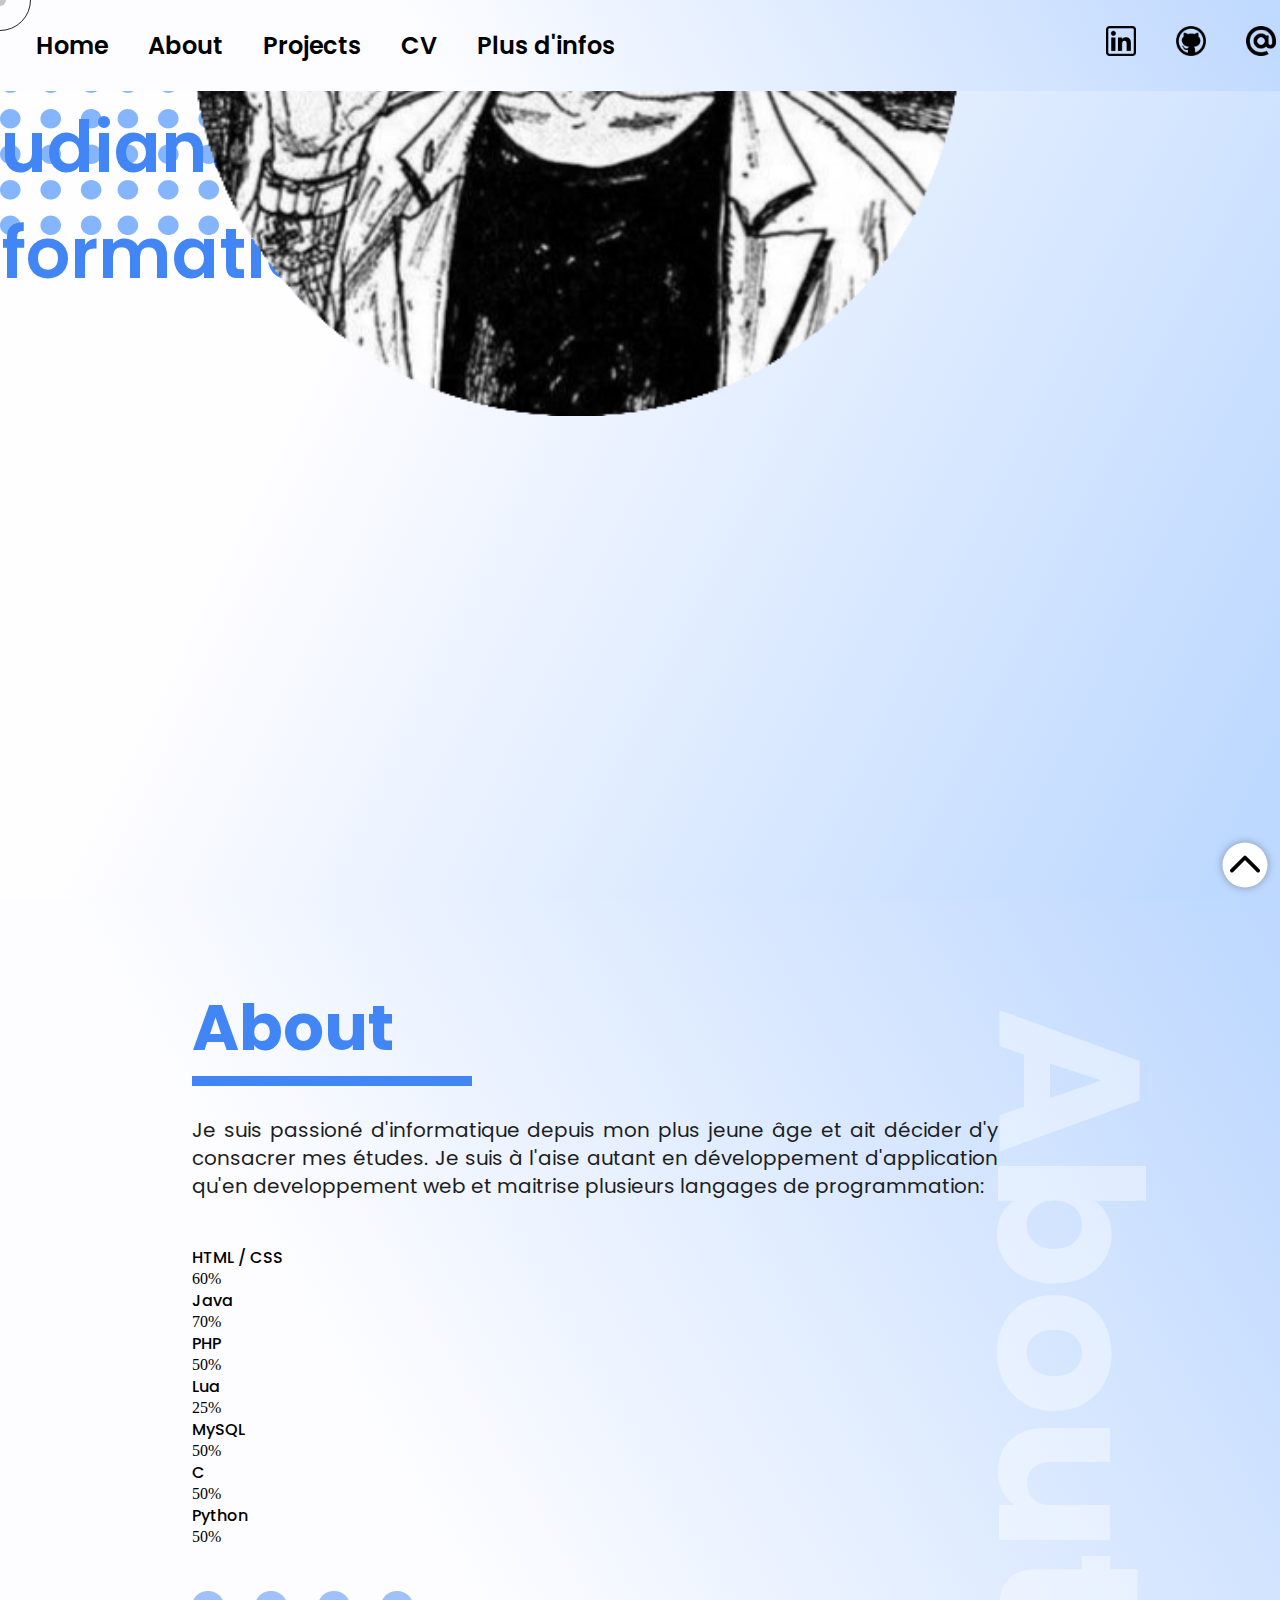
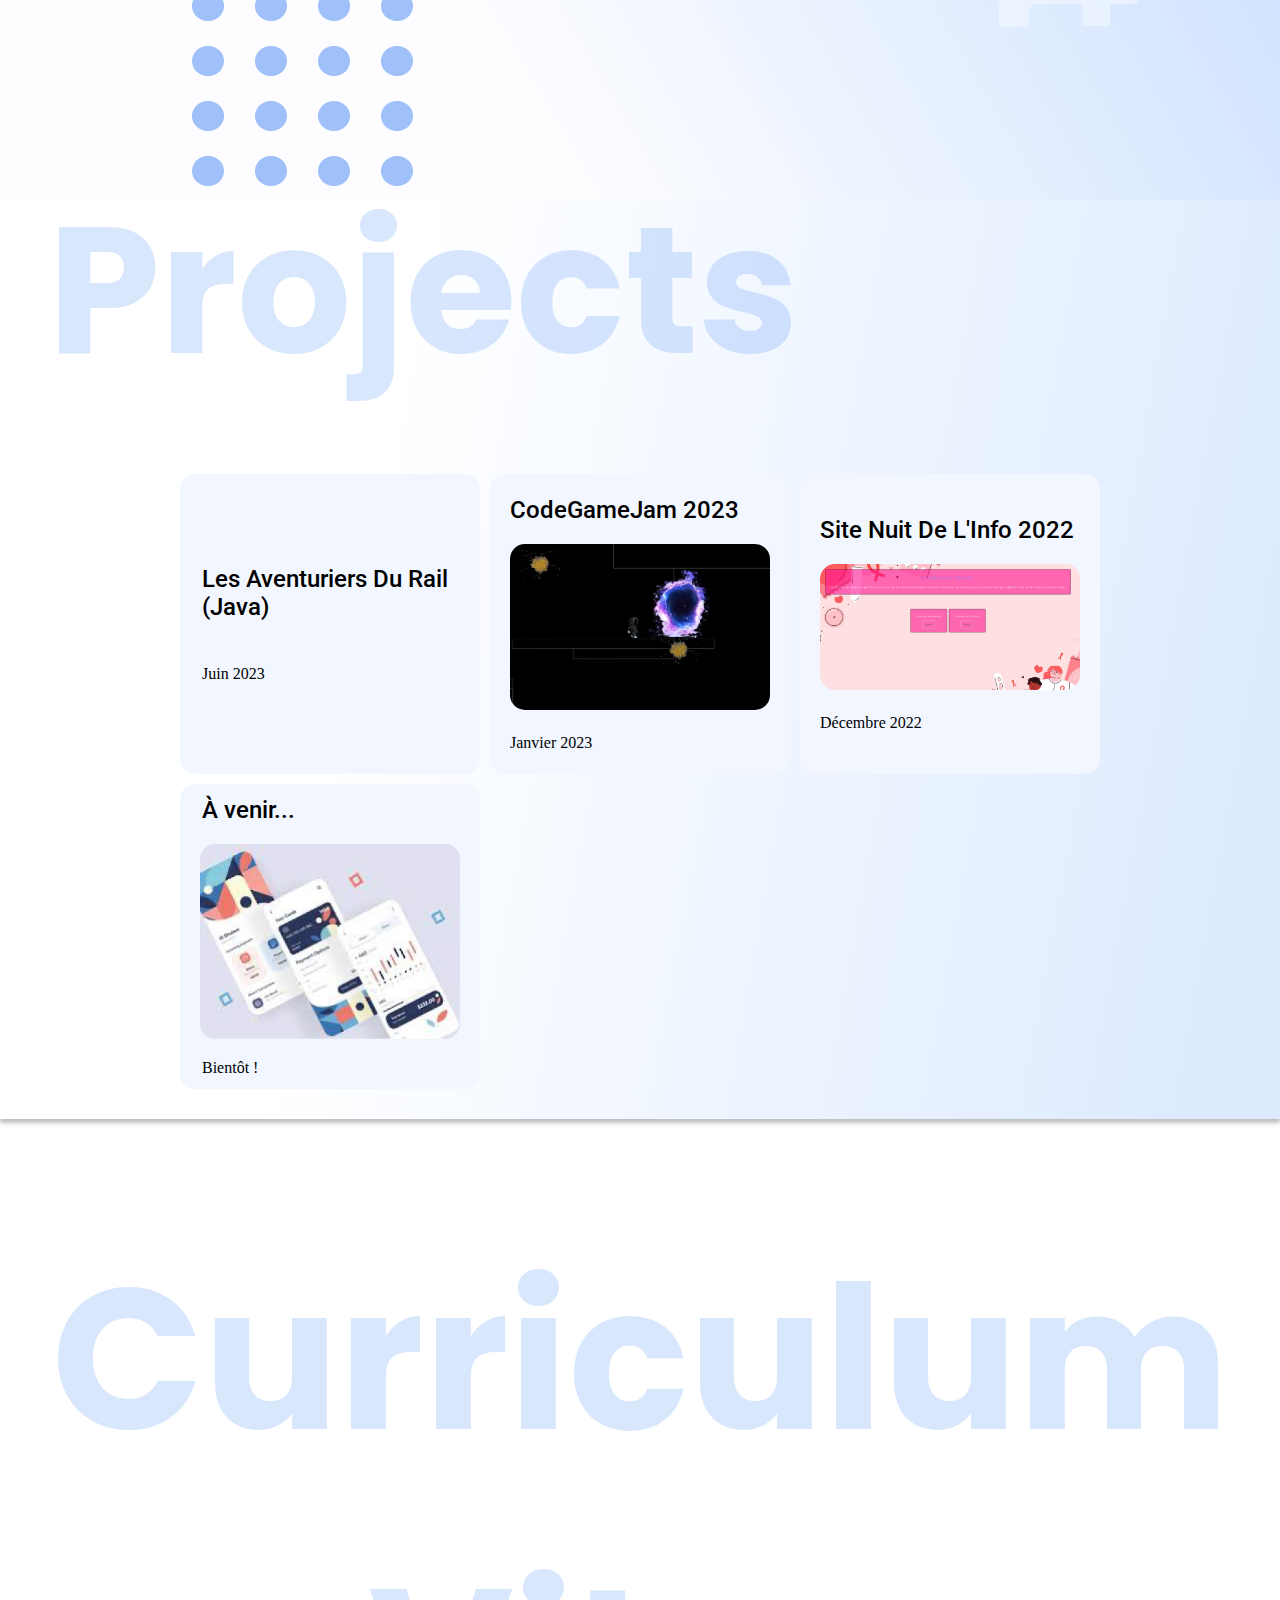
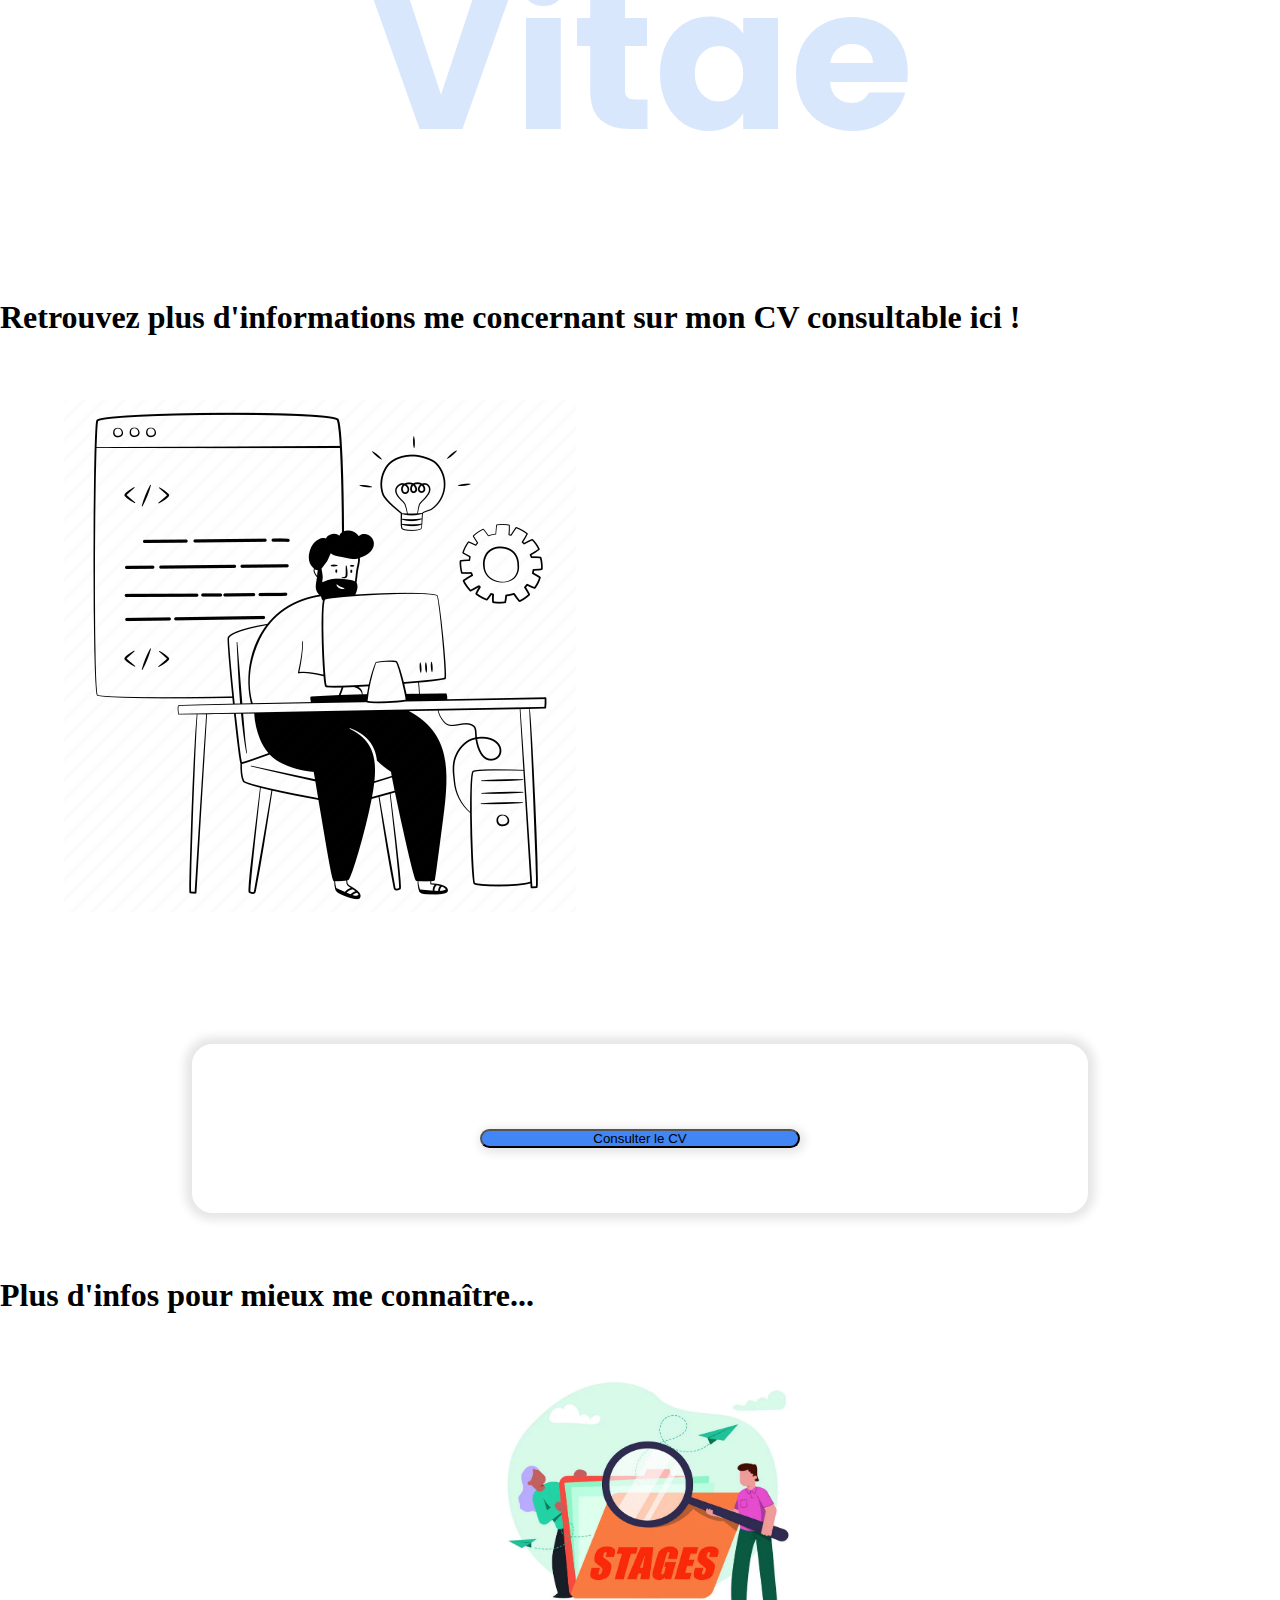
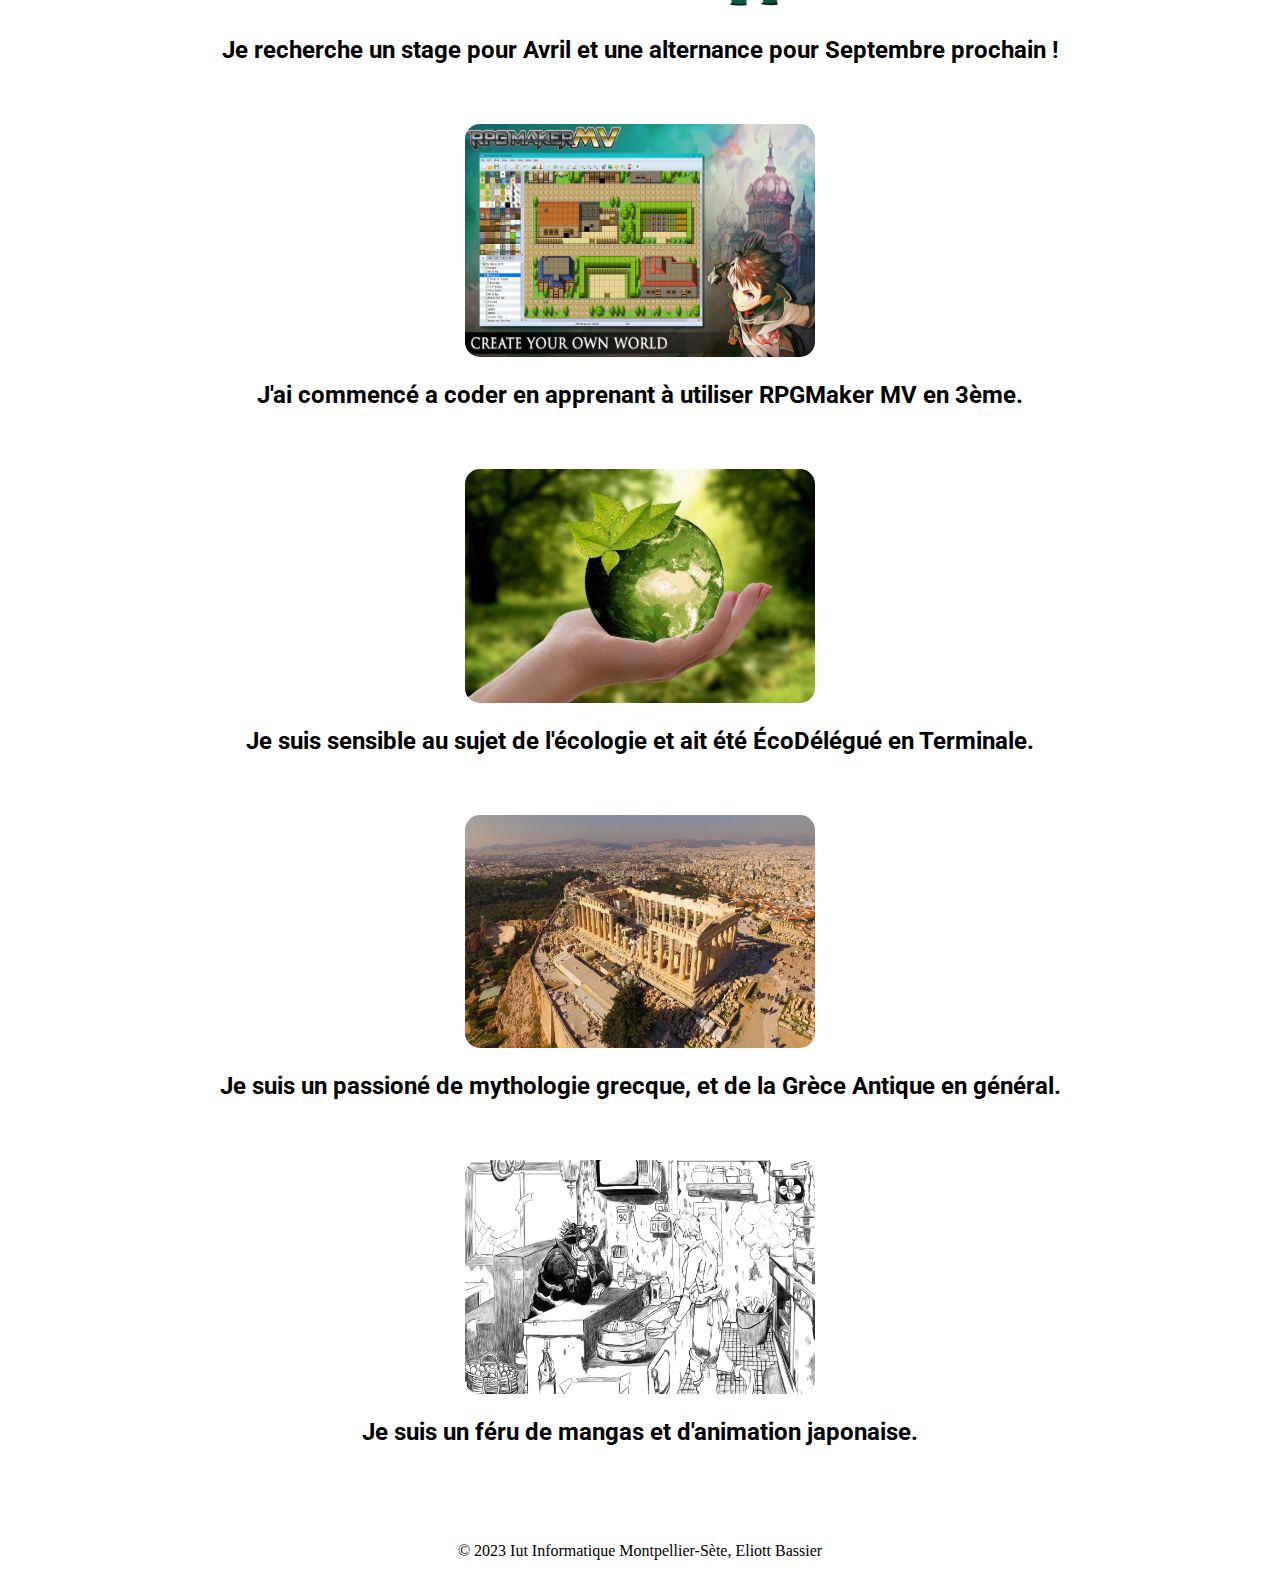
==== index.html @ e0f5b4c1 "init de la repo après travail en local" ====
<!DOCTYPE html>
<html lang="fr">

<head>

  <link rel="apple-touch-icon" sizes="57x57" href="images/Favicon/apple-icon-57x57.png">
  <link rel="apple-touch-icon" sizes="60x60" href="images/Favicon/apple-icon-60x60.png">
  <link rel="apple-touch-icon" sizes="72x72" href="images/Favicon/apple-icon-72x72.png">
  <link rel="apple-touch-icon" sizes="76x76" href="images/Favicon/apple-icon-76x76.png">
  <link rel="apple-touch-icon" sizes="114x114" href="images/Favicon/apple-icon-114x114.png">
  <link rel="apple-touch-icon" sizes="120x120" href="images/Favicon/apple-icon-120x120.png">
  <link rel="apple-touch-icon" sizes="144x144" href="images/Favicon/apple-icon-144x144.png">
  <link rel="apple-touch-icon" sizes="152x152" href="images/Favicon/apple-icon-152x152.png">
  <link rel="apple-touch-icon" sizes="180x180" href="images/Favicon/apple-icon-180x180.png">
  <link rel="icon" type="image/png" sizes="192x192" href="images/Favicon/android-icon-192x192.png">
  <link rel="icon" type="image/png" sizes="32x32" href="images/Favicon/favicon-32x32.png">
  <link rel="icon" type="image/png" sizes="96x96" href="images/Favicon/favicon-96x96.png">
  <link rel="icon" type="image/png" sizes="16x16" href="images/Favicon/favicon-16x16.png">
  <link rel="manifest" href="./manifest.json">

  <!-- Required meta tags -->
  <!-- Required meta tags -->
  <meta charset="UTF-8" />
  <meta http-equiv="X-UA-Compatible" content="IE=edge" />
  <meta name="viewport" content="width=device-width, initial-scale=1.0" />
  <meta name="title" content="GDSC-RTU: Portfolio">
  <meta name="description" content="This is a portfolio website developed by the core team of GDSC RTU.">
  <meta name="keywords"
        content="Portfolio, template, Google Developer Student Club, RTU, Kota, Rajsthan Technical University, Github, Gmail, Facebook, Instagram, Gautam, Web, Developer, Designer, engineering, student, writer, LinkedIn">
  <meta name="robots" content="index, follow">
  <meta http-equiv="Content-Type" content="text/html; charset=utf-8">
  <meta name="language" content="English">
  <meta name="revisit-after" content="1 days">
  <meta name="author" content="EliottBassier">
  <meta property="og:image" content="images/Favicon/favicon.png" />
  <meta name="color-scheme" content="dark light">
  <meta name="msapplication-TileColor" content="#ffffff">
  <meta name="msapplication-TileImage" content="images/Favicon/ms-icon-144x144.png">
  <meta name="theme-color" content="#ffffff">
  <title>Portfolio</title>

  <!--Stylesheets-->
  <link rel="preconnect" href="https://fonts.googleapis.com" />
  <link rel="preconnect" href="https://fonts.gstatic.com" crossorigin />
  <link href="https://fonts.googleapis.com/css2?family=Poppins:wght@100;200;300;400;500;600;700;800;900&display=swap"
    rel="stylesheet" />
  <link href="https://cdn.jsdelivr.net/npm/bootstrap@5.0.2/dist/css/bootstrap.min.css" rel="stylesheet"
    integrity="sha384-EVSTQN3/azprG1Anm3QDgpJLIm9Nao0Yz1ztcQTwFspd3yD65VohhpuuCOmLASjC" crossorigin="anonymous" />
  <link rel="preconnect" href="https://fonts.googleapis.com" />
  <link rel="preconnect" href="https://fonts.gstatic.com" crossorigin />
  <link href="https://fonts.googleapis.com/css2?family=Roboto&display=swap" rel="stylesheet" />

  <link rel="stylesheet" href="./css/style.css" />
</head>

<body>
  <a href="" class="scrollTop"><svg xmlns="http://www.w3.org/2000/svg" class="h-6 w-6" fill="none" viewBox="0 0 24 24"
      stroke="currentColor">
      <path stroke-linecap="round" stroke-linejoin="round" stroke-width="2" d="M5 15l7-7 7 7" />
    </svg></a>

  <!-------------------------Navbar-------------------------------------->
  <header class="header">
    <nav class="navbar">
      <ul class="navbar-menu">
        <li class="navbar-item">
          <a href="#home" class="navbar-link">Home</a>
        </li>
        <li class="navbar-item">
          <a href="#about" class="navbar-link">About</a>
        </li>
        <li class="navbar-item">
          <a href="#projects" class="navbar-link">Projects</a>
        </li>
        <li class="navbar-item">
          <a href="#cv" class="navbar-link">CV</a>
        </li>
        <li class="navbar-item">
          <a href="#plus-d-infos" class="navbar-link">Plus d'infos</a>
        </li>
      </ul>
      <ul class="navbar-icons">
        <li class="navbar-item">
          <a class="navbar-link" href="https://www.linkedin.com/in/eliottbassier/"><img src="images/linkedin.png" alt=""
              class="social-icon"></a>
        </li>
        <li class="navbar-item">
          <a class="navbar-link" href="https://github.com/beliott"><img src="images/github.png" alt=""
              class="social-icon"></a>
        </li>
        <li class="navbar-item">
          <a class="navbar-link" href="mailto: eliottbassier@yahoo.com"><img src="images/gmail.png" alt=""
              class="social-icon"></a>
        </li>
      </ul>
    </nav>
    <div class="hamburger">
      <span class="bar"></span>
      <span class="bar"></span>
      <span class="bar"></span>
    </div>
  </header>

  <!------------------------Home page ----------------------------------->
  <section class="home page" id="home">
    <div class="row m-auto home-row">
      <div class="col-12 col-lg-6">
        <img src="images/self.png" alt="self_pic" class="img-fluid d-block self" />
        <img src="images/smallDots.png" alt="decoration" class="img-fluid d-block dots d-none d-lg-block" />
      </div>

      <!--Introduction-->
      <div class="col-12 col-lg-6">
        <div class="title">
          <p class="name">Bonjour,</p>
          <p class="name">Je suis Eliott Bassier</p>
          <p class="tagline">Étudiant en BUT Informatique</p>
        </div>

        <!-- <img src="images/homepagePic.png" alt="decoration" class="img-fluid d-none d-lg-block illus-1" id="userImg" /> -->
      </div>
    </div>
  </section>

  <!--------- About Section ---------------->
  <section class="about-page" id="about">
    <div class="abt-container">
      <div class="head">
        <h1 class="abt">About</h1>
        <span class="line"></span>
      </div>

      <!--Description-->
      <div class="row align-items-center justify-content-around">
        <div class="col-12 col-lg-6">
          <div class="para">
            <p>
              Je suis passioné d'informatique depuis mon plus jeune âge
              et ait décider d'y consacrer mes études.
              Je suis à l'aise autant en développement d'application
              qu'en developpement web et maitrise plusieurs langages de programmation:
            </p>
          </div>
        </div>

        <!--Skills-->
        <div class="col-12 col-lg-6">
          <p class="skill">HTML / CSS</p>
          <div class="progress mb-3">
            <div class="progress-bar" role="progressbar" style="width: 60%" aria-valuenow="60" aria-valuemin="0"
              aria-valuemax="100">
              60%
            </div>
          </div>

          <p class="skill">Java</p>
          <div class="progress mb-3">
            <div class="progress-bar" role="progressbar" style="width: 70%" aria-valuenow="70" aria-valuemin="0"
              aria-valuemax="100">
              70%
            </div>
          </div>

          <p class="skill">PHP</p>
          <div class="progress mb-3">
            <div class="progress-bar" role="progressbar" style="width: 50%" aria-valuenow="50" aria-valuemin="0"
              aria-valuemax="100">
              50%
            </div>
          </div>

          <p class="skill">Lua</p>
          <div class="progress mb-3">
            <div class="progress-bar" role="progressbar" style="width: 25%" aria-valuenow="25" aria-valuemin="0"
              aria-valuemax="100">
              25%
            </div>
          </div>

          <p class="skill">MySQL</p>
          <div class="progress mb-3">
            <div class="progress-bar" role="progressbar" style="width: 50%" aria-valuenow="50" aria-valuemin="0"
              aria-valuemax="100">
              50%
            </div>
          </div>

          <p class="skill">C</p>
          <div class="progress mb-3">
            <div class="progress-bar" role="progressbar" style="width: 50%" aria-valuenow="50" aria-valuemin="0"
              aria-valuemax="100">
              50%
            </div>
          </div>

          <p class="skill">Python</p>
          <div class="progress mb-3">
            <div class="progress-bar" role="progressbar" style="width: 50%" aria-valuenow="50" aria-valuemin="0"
              aria-valuemax="100">
              50%
            </div>
          </div>

        </div>
      </div>

      <img src="./images/bigDots.png" alt="" class="bigdot d-none d-lg-block" />
    </div>

    <!--Titled title-->
    <div class="rotate-abt d-none d-lg-block">
      <p>About</p>
    </div>
  </section>

  <!-- -------------Project page ----------------------- -->
  <section class="project_page" id="projects">
    <h1 class="heading">Projects</h1>
    <div class="project_container">
      <div class="projects">

        <!--Projects-->
        <div class="project">
          <a href="https://github.com/beliott/AventuriersDuRail-FinalProduct">
            <div class="project_title">
              <span>Les Aventuriers Du Rail (Java)</span>
            </div>
            <img class="project_image" src="./images/adr.png" alt="" />
            <div class="project_date">Juin 2023</div>
          </a>
        </div>

        <div class="project">
          <a href="https://www.youtube.com/watch?v=LeYcqElhvtU&list=PLJhYk2LwPZirQzU6-nE9HhWOjscB-G1yL&index=7">
            <div class="project_title">
              <span>CodeGameJam 2023</span>
            </div>
            <img class="project_image" src="./images/cgj.png" alt="" />
            <div class="project_date">Janvier 2023</div>
          </a>
        </div>

        <div class="project">
          <a href="https://github.com/beliott/NDI-2022-ft.-Hugo-Crepin-">
            <div class="project_title">
              <span>Site Nuit De L'Info 2022</span>
            </div>
            <img class="project_image" src="./images/ndi2022.png" alt="" />
            <div class="project_date">Décembre 2022</div>
          </a>
        </div>

        <div class="project">
          <div class="project_title">
            <span>À venir...</span>
          </div>
          <img class="project_image" src="./images/project3.png" alt="" />
          <div class="project_date"> Bientôt ! </div>
          </a>
        </div>


      </div>
    </div>
  </section>

  <!-- -------------cv page ----------------------- -->

  <section id="cv">
    <div class="blog-div">
      <h1 class="blog-heading">Curriculum Vitae</h1>
    </div>
    <div class="row">
      <div class="col-lg-6 col-md-6">
        <h1>Retrouvez plus d'informations me concernant sur mon CV consultable ici !</h1>
        <img class="illus-hi d-none d-lg-block" src="images/dev.png" alt="decoration" />
      </div>

      <div class="col-lg-6 col-md-6" id="divForm">
        <form id="formulaire">


          <button class="btn btn-primary submit-button" type="button" onclick="telechargerFichier()">
            Consulter le CV
          </button>
          <a id="lienTelechargement" style="display: none;"></a>

        </form>
      </div>
    </div>




  </section>

  <!---------------Plus d'infos Page------------------->
  <section id="plus-d-infos">

    <div class="col-lg-6 col-md-6">
      <h1>Plus d'infos pour mieux me connaître... </h1>
    </div>

    <div class="row">

      <div class="col-lg-4 image-container">
        <img class="blog-image" src="images/stage.png" alt="" />
        <p class="blog-para">
          Je recherche un stage pour Avril et une alternance pour Septembre prochain !
        </p>
      </div>

      <div class="col-lg-4 image-container">
        <img class="blog-image" src="images/rpgMaker.jpg" alt="" />
        <p class="blog-para">
          J'ai commencé a coder en apprenant à utiliser RPGMaker MV en 3ème.
        </p>
      </div>

      <div class="col-lg-4 image-container">
        <img class="blog-image" src="images/ecologie.jpg" alt="" />
        <p class="blog-para">
          Je suis sensible au sujet de l'écologie et ait été ÉcoDélégué en Terminale.
        </p>
      </div>

      <div class="col-lg-4 image-container">
        <img class="blog-image" src="images/grece.jpg" alt="" />
        <p class="blog-para">
          Je suis un passioné de mythologie grecque, et de la Grèce Antique en général.
        </p>
      </div>

      <div class="col-lg-4 image-container">
        <img class="blog-image" src="images/manga.png" alt="" />
        <p class="blog-para">
          Je suis un féru de mangas et d'animation japonaise.
        </p>
      </div>

    </div>
  </section>

  <!--copyrights-->
  <section class="footer">
    <p>
      © 2023
      Iut Informatique Montpellier-Sète, Eliott Bassier
    </p>
  </section>

  <div class="cursor"></div>
  <div class="cursor2"></div>

  <!--Scripts-->

  <script src="https://cdn.jsdelivr.net/npm/bootstrap@5.0.2/dist/js/bootstrap.bundle.min.js"
    integrity="sha384-MrcW6ZMFYlzcLA8Nl+NtUVF0sA7MsXsP1UyJoMp4YLEuNSfAP+JcXn/tWtIaxVXM"
    crossorigin="anonymous"></script>
  <script src="js/index.js" charset="utf-8"></script>
  <script>
    function telechargerFichier() {
      // URL du fichier que vous souhaitez télécharger
      var urlFichier = './resources/CVEliottBassier.pdf';
      // Nom du fichier téléchargé
      var nomFichier = 'CVEliottBassier.pdf';
      // Obtenir l'élément lien de téléchargement
      var lienTelechargement = document.getElementById('lienTelechargement');
      // Définir l'URL du fichier sur le lien de téléchargement
      lienTelechargement.href = urlFichier;
      // Définir le nom du fichier téléchargé
      lienTelechargement.download = nomFichier;
      // Simuler un clic sur le lien pour déclencher le téléchargement
      lienTelechargement.click();
    }
  </script>
</body>

</html>
---- css/style.css ----
* {
  /*for setting margin and padding to zero*/
  margin: 0%;
  padding: 0%;
}

body {
  overflow-x: hidden;
  cursor: none;
}

html {
  scroll-behavior: smooth;
}
::-webkit-scrollbar {
  width: 15px;
}

::-webkit-scrollbar-track {
  border-radius: 10px;
}
::-webkit-scrollbar-thumb {
  background: #94bcff;
  border-radius: 15px;
}

a{
  color: #000000;
  text-decoration: none;
}
.home-row {
  width: 100%;
  height: 100%;
}

.page {
  width: 100%;
  height: 100vh;
}

.home {
  background: linear-gradient(116.09deg, #fefdff 28.83%, #bed9ff 95.11%);
}

.cursor {
  position: fixed;
  width: 60px;
  height: 60px;
  border: 1px solid #232323;
  border-radius: 50%;
  left: 0;
  top: 0;
  pointer-events: none;
  transform: translate(-50%, -50%);
  transition: all 0.3s;
  z-index: 999;
}

.cursor2 {
  position: fixed;
  width: 12px;
  height: 12px;
  background-color: #c6c6c6;
  border-radius: 50%;
  left: 0;
  top: 0;
  pointer-events: none;
  transform: translate(-50%, -50%);
  transition: 0.1s;
  z-index: 999;
}

.taglineHover {
  transform: translate(-50%, -50%) scale(1.5);
  background-color: #c6c6c6;
  opacity: 0.5;
}

.col-lg-6 {
  padding-bottom: 5%;
  position: relative;
}

.self,
.dots {
  position: absolute;
}

.self {
  width: 60%;
  top: 50%;
  left: 45%;
  transform: translate(-50%, -50%);
  z-index: 100;
}

.dots {
  z-index: 0;
  top: 60%;
}

.illus-1 {
  position: absolute;
  bottom: 0;
  right: 5%;
  width: 70%;
}

.title {
  position: absolute;
  top: 50%;
  left: 25%;
  transform: translate(-40%, -40%);
  font-family: "Poppins";
  font-size: 70px;
  font-weight: 600;
}

.name {
  line-height: 70px;
}

.tagline {
  color: #4285f4;
}

.about-page {
  position: relative;
  width: 100%;
  min-height: 100vh;
  background: linear-gradient(59.95deg, #fdfdff 32.24%, #bed8ff 97.88%);
}

.abt-container {
  width: 70%;
  height: 100%;
  margin: auto;
  position: relative;
}

.abt {
  padding-top: 80px;
  font-family: Poppins;
  font-style: normal;
  font-weight: bold;
  font-size: 64px;
  line-height: 96px;
  display: flex;
  align-items: center;
  text-align: center;
  color: #4285f4;
}

.line {
  display: block;
  width: 270px;
  margin-bottom: 30px;
  border: 5px solid #4285f4;
}

.para {
  text-align: justify;
  font-family: "Poppins";
  font-style: normal;
  font-weight: normal;
  font-size: 20px;
  line-height: 28px;
  color: #1e1e1e;
  width: 90%;
}

.skill {
  font-family: "Poppins";
  font-style: normal;
  font-weight: 500;
  color: #000000;
}

.rotate-abt {
  position: absolute;
  top: 30%;
  right: -8%;
  font-family: Poppins;
  font-style: normal;
  font-weight: bold;
  font-size: 200px;
  text-align: center;
  color: rgba(255, 255, 255, 0.4);
  transform: rotate(90deg);
  z-index: 99;
}

/* blog page */
#blog {
  background: linear-gradient(89.86deg, #ffffff 1.64%, #e1edff 90.48%),
    linear-gradient(84.95deg, #ffffff 23.66%, #e1edff 87.67%);
  padding: 0 3%;
}

.blog-image {
  width: 350px;
  height: 233.56px;
  border-radius: 15px;
  margin-bottom: 20px;
}

.image-container{
  text-align: center;
}

.blog-heading {
  font-family: Poppins;
  font-style: normal;
  font-weight: bold;
  font-size: 200px;
  /* line-height: 300px; */
  display: flex;
  align-items: center;
  text-align: center;
  color: rgba(66, 133, 244, 0.2);
  margin-bottom: 90px;
  padding-top: 90px;
}

.blog-para {
  font-family: Roboto;
  font-style: normal;
  font-weight: bold;
  font-size: 24px;
  line-height: 28px;
  margin-bottom: 60px;
}

@media (max-width: 992px) {
  .blog-image {
    width: 300px;
    height: 200px;
  }

  .blog-heading {
    font-size: 110px;
    margin-bottom: 60px;
  }

  #blog {
    padding: 0 2% 1%;
    text-align: center;
  }

  .blog-para {
    margin-bottom: 40px;
    font-size: 22px;
  }
}

/* Contact Page */
.contact-info {
  margin: 0px;
  margin-top: 40px;
  height: 55px;
  border: 2px solid #4285f4 !important;
  box-sizing: border-box;
  border-radius: 15px !important;
}

#contact-me {
  background: linear-gradient(77.79deg, #ffffff 15.95%, #e1edff 92.17%);
  box-shadow: 0px 4px 4px rgba(0, 0, 0, 0.25);
  padding: 9% 2%;
  text-align: center;
  font-family: "Poppins", sans-serif;
  font-weight: 900;
  font-size: 64px;
  line-height: 96px;
  color: #2f2f2f;
}

#divForm{
  display: flex;
  justify-content: center;
  align-items: center;
}

form {
  padding: 5%;
  width: 70%;
  height: 50%;
  background: #ffffff;
  border: 1px solid #ffffff;
  box-sizing: border-box;
  box-shadow: 0px 0px 10px 7px rgba(0, 0, 0, 0.1);
  border-radius: 20px;
  margin: auto;
  display: flex;
  justify-content: center;
  align-items: center;
}

.illus-hi {
  padding: 5%;
}

.submit-button {
  background: #4285f4 !important;
  box-shadow: 2px 2px 10px 3px rgba(0, 0, 0, 0.1) !important;
  border-radius: 14px !important;
  width: 20rem;
  margin-top: 20px;
}

@media (max-width: 992px) {
  .title {
    width: 100%;
    position: absolute;
    top: -20%;
    left: 0%;
    transform: translate(0%, 0%);
    font-size: 35px;
    font-weight: 600;
    display: flex;
    flex-direction: column;
    align-items: center;
    text-align: left;
  }

  .name {
    line-height: 30px;
  }

  .home-row .col-12 {
    display: flex;
    align-items: center;
    justify-content: center;
    text-align: left;
  }

  .self {
    position: relative;
    width: 80%;
    top: 0;
    left: 0;
    transform: translate(0, 0);
  }

  .abt-container {
    width: 90%;
  }

  .abt {
    padding-top: 15px;
    font-size: 40px;
    line-height: 50px;
  }

  .line {
    width: 180px;
    border: 2px solid #4285f4;
  }

  .para {
    font-size: 16px;
    width: 100%;
  }

  .submit-button {
    margin-top: 0;
  }

  form {
    margin-top: 7%;
    height: 90%;
    width: 90%;
  }


  #contact-me {
    padding-top: 10%;
  }
}

.scrollTop {
  position: fixed;
  right: 10px;
  bottom: 10px;
  width: 50px;
  height: 50px;
  border-radius: 50%;
  background-color: rgb(255, 255, 255);
  box-shadow: 0 0 10px rgba(0, 0, 0, 0.336);
  outline: none;
  border: none;
  transform: scale(0.9);
  transition: 0.3s ease-in-out transform;
  z-index: 100;
}
.scrollTop:hover {
  transform: scale(1);
}

/* --------------------------Project Page------------ */
::-webkit-scrollbar-track {
  box-shadow: inset 0 0 5px grey;
  border-radius: 10px;
}
::-webkit-scrollbar-thumb {
  background: #94bcff;
  border-radius: 15px;
}

.project_page {
  min-height: 100vh;
  min-width: 100vw;
  background: linear-gradient(100.27deg, #ffffff 28.85%, #deebff 92.84%);
  mix-blend-mode: normal;
  box-shadow: 0px 4px 4px rgba(0, 0, 0, 0.25);
}
.project_page .heading {
  all: unset;
  margin-left: 3rem;
  font-family: Poppins;
  font-style: normal;
  font-weight: bold;
  font-size: 180px;
  line-height: 180px;
  color: rgba(66, 133, 244, 0.2);
}
.project_page .project_container {
  max-height: 75vh;
  min-width: 100vw;
  margin-top: 4rem;
  display: flex;
  justify-content: center;
}
.project_page .projects {
  max-width: 80%;
  display: grid;
  grid-template-columns: repeat(auto-fit, 300px);
  justify-content: center;
  max-height: 100%;
  padding: 30px;
  gap: 10px;
  overflow-x: hidden;
}
.project_page .project {
  padding: 0 20px;
  width: 300px;
  background: #f1f6ff;
  box-sizing: border-box;
  border-radius: 15px;
  border: 2px solid #4286f400;

  display: flex;
  flex-direction: column;
  align-items: center;
  justify-content: space-around;
}
.project_page .project * {
  margin: 10px 0;
}
.project_page .project:hover {
  border: 2px solid #4285f4;
}
.project_page .project .project_image {
  max-width: 260px;
  border-radius: 15px;
}
.project_page .project .project_title {
  font-family: Roboto;
  font-style: normal;
  font-weight: 500;
  font-size: 24px;
  line-height: 28px;
  color: #000000;
  align-self: flex-start;
}
.project_page .project .project_date {
  align-self: flex-start;
}
.project_page .project_container .project_description {
  padding: 0 80px;
  display: flex;
  flex-direction: column;
  align-items: center;
  justify-content: space-between;
}
.project_page .project_container .project_description .project_title {
  width: 424px;
  text-align: center;

  font-family: Poppins;
  font-style: normal;
  font-weight: 600;
  font-size: 36px;
  line-height: 64px;

  color: #2f2f2f;
  border-bottom: 4px solid #4c4359;
}
.project_page .project_container .project_description .project_date {
  font-family: Poppins;
  font-style: normal;
  font-weight: normal;
  font-size: 24px;
  line-height: 36px;
}
.project_page .project_container .project_description .project_image {
  width: 424px;
  height: 213px;
  border-radius: 10px;
  object-position: center;
  object-fit: cover;
}
.project_page
  .project_container
  .project_description
  .project_description_large {
  font-family: Roboto;
  font-style: normal;
  font-weight: normal;
  font-size: 22px;
  line-height: 28px;
  align-self: flex-start;
  width: 500px;
}
.project_page .project_container .project_description .project_tech_used {
  font-family: Roboto;
  font-style: normal;
  font-weight: normal;
  font-size: 22px;
  line-height: 28px;
  align-self: flex-start;
}
.project_page .project_container .project_description .project_link {
  align-self: flex-start;
}

@media (max-width: 996px) {
  .cursor, .cursor2{
    display: none;
  }
  .project_page .project_container {
    flex-direction: column-reverse;
  }
  .project_page .project_container {
    max-height: initial;
  }
  .project_page .projects {
    max-width: 100%;
  }
  .project_page .heading {
    font-size: 110px;
    line-height: 50px;
    margin-left: 10px;
  }
  .project_page
    .project_container
    .project_description
    .project_description_large {
    margin-top: 20px;
    font-family: Roboto;
    font-style: normal;
    font-weight: normal;
    font-size: 18px;
    line-height: 24px;
    align-self: flex-start;
    width: 100%;
  }
}
@media (max-width: 464px) {
  .project_page .heading {
    font-size: 90px;
    line-height: 40px;
  }
  .project_page .project_container .project_description {
    padding: 0 20px;
  }
}

.footer{
  text-align: center;
  font-size: 16px;
  min-height: 10vh;
  display: flex;
  align-items: center;
  justify-content: center;
  flex-direction: column;
}

.footer p{
  margin: 0;
  padding: 0%;
}

.footer a{
  color: #4285f4;
}

/* Navbar */

.header{
  font-family: Poppins;
  font-style: normal;
  font-weight: 600;
  font-size: 24px;
  background: linear-gradient(59.95deg, #FDFDFF 32.24%, #BED8FF 97.88%);
  position: fixed;
  width: 100%;
  z-index: 999;
}

.navbar-item{
  list-style: none;
  padding: 10px 20px;
}

.navbar-link{
  text-decoration: none;
  color: black;
}

.navbar-link:hover{
  text-decoration: underline;
  color: black;
}

.navbar{
  display: flex;
  justify-content: space-between;
  align-items: center;
  padding: 1rem 1rem;
  background: linear-gradient(59.95deg, #FDFDFF 32.24%, #BED8FF 97.88%);
  width: 100%;
}

.navbar-menu, .navbar-icons {
  display: flex;
  align-items: center;
}

.social-icon {
  height: 30px;
  width: 30px;
}

.hamburger {
  display: none;
  position: absolute;
  left: 10px;
  top: 5px;
}

.bar {
  display: block;
  width: 25px;
  height: 3px;
  margin: 5px auto;
  transition: all 0.3s ease-in-out;
  background-color: #101010;
}

@media only screen and (max-width: 992px) {

  .header{
    height: 50px;
  }

  .navbar{
      position: fixed;
      left: -100%;
      top: 0.2rem;
      flex-direction: column;
      justify-content: space-evenly;
      background: #fff;
      width: 100%;
      height: 100vh;
      border-radius: 10px;
      text-align: center;
      transition: 0.3s;
      box-shadow: 0 10px 27px rgba(0, 0, 0, 0.05);
      z-index: 999;
  }

  .navbar-menu{
      flex-direction: column;
    }

  .navbar.active {
      left: 0;
  }

  .navbar-item {
      margin: 1rem 0;
  }

  .navbar-icons{
    margin-left: 0;
    padding-left: 0!important;
  }

  .hamburger {
      display: block;
      cursor: pointer;
      z-index: 999;
  }

  .nabar-icons li{
      padding: 10px 5px;
  }
  .hamburger.active .bar:nth-child(2) {
      opacity: 0;
  }

  .hamburger.active .bar:nth-child(1) {
      transform: translateY(8px) rotate(45deg);
  }

  .hamburger.active .bar:nth-child(3) {
      transform: translateY(-8px) rotate(-45deg);
  }

  .self{
    z-index: 0;
  }
}
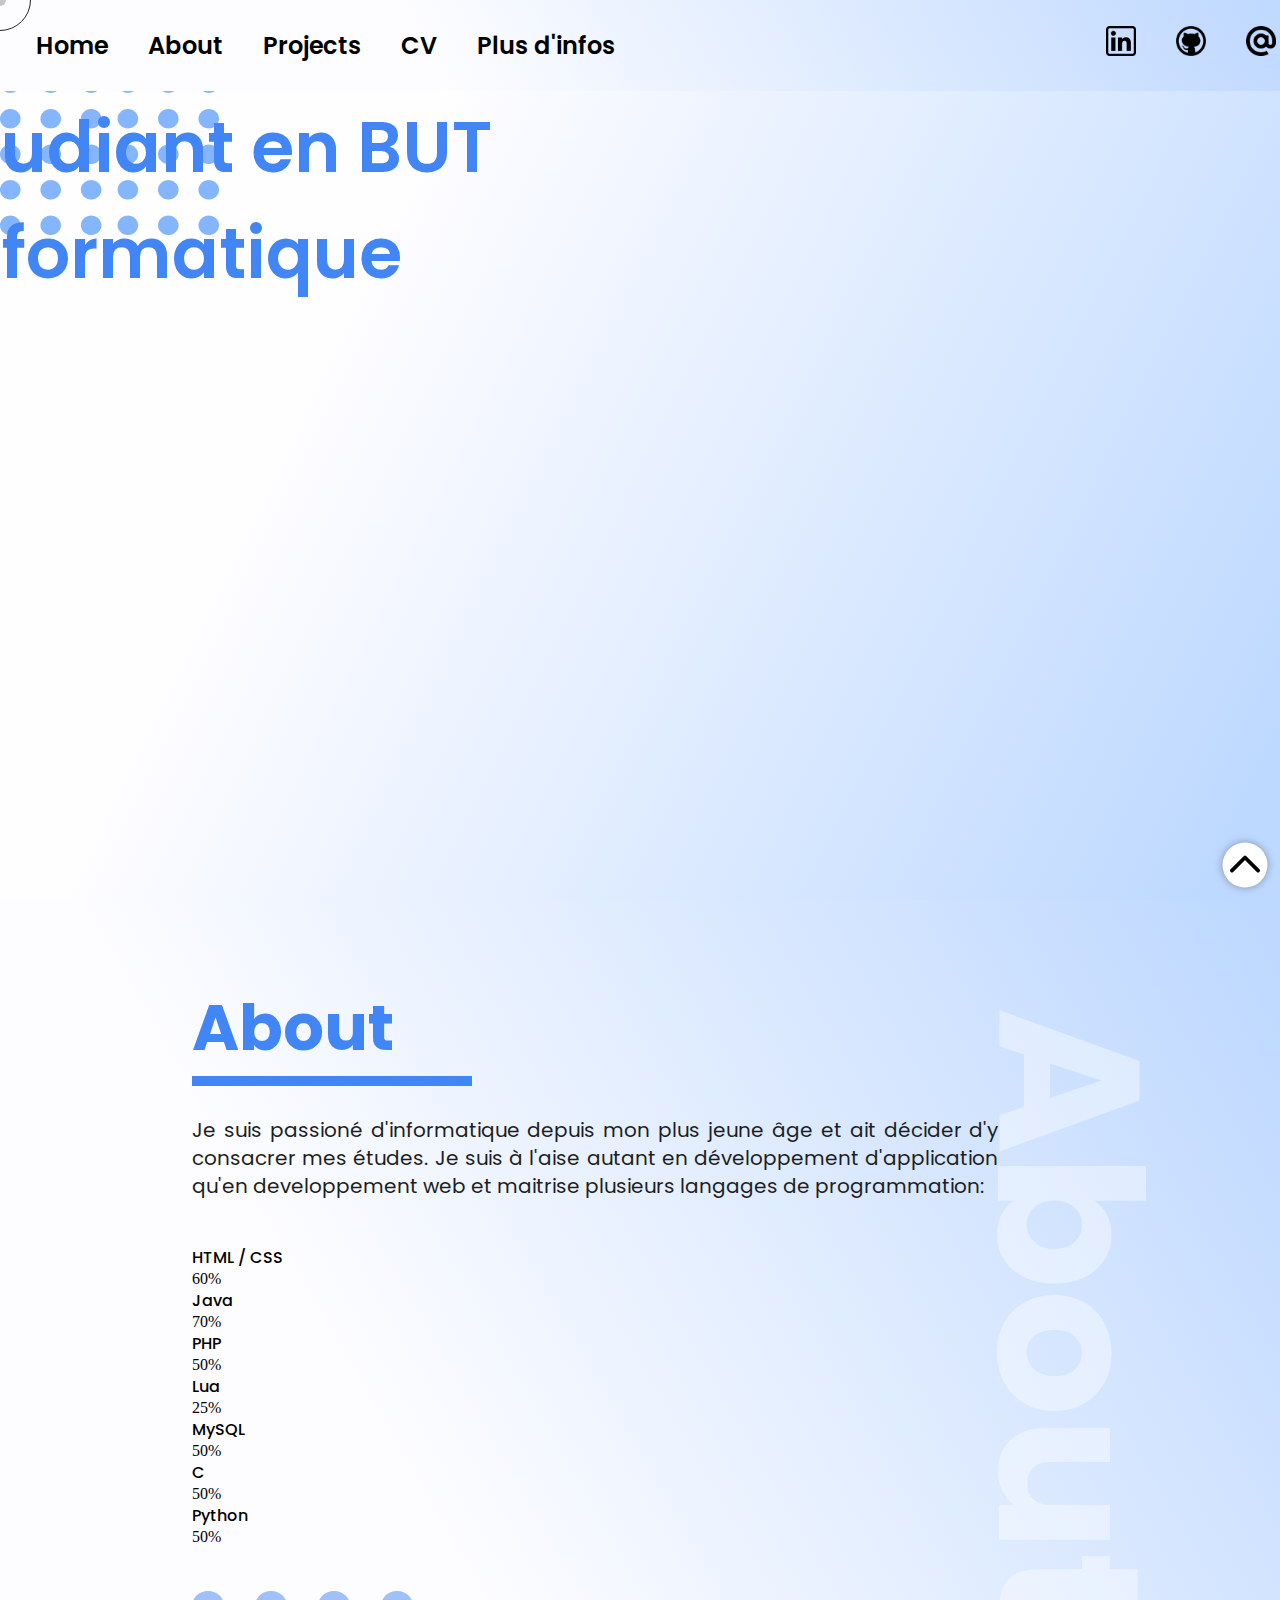
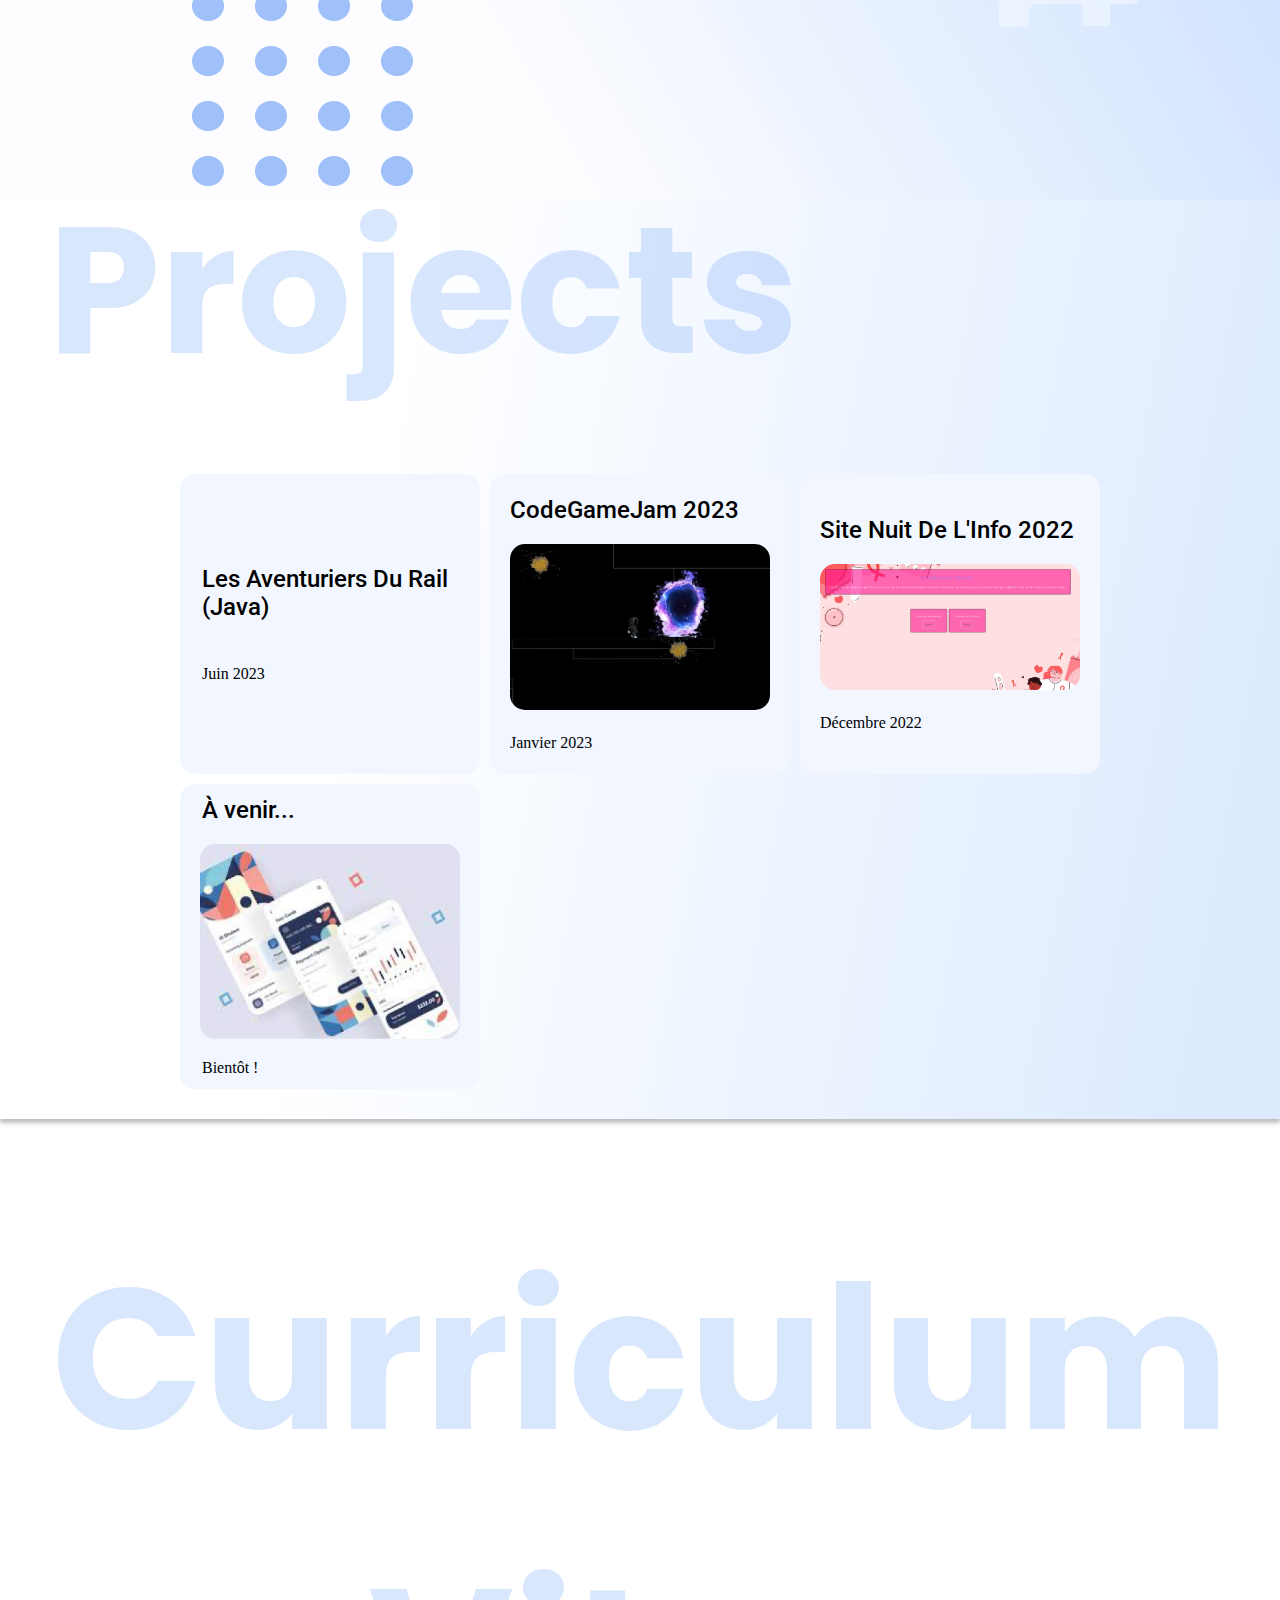
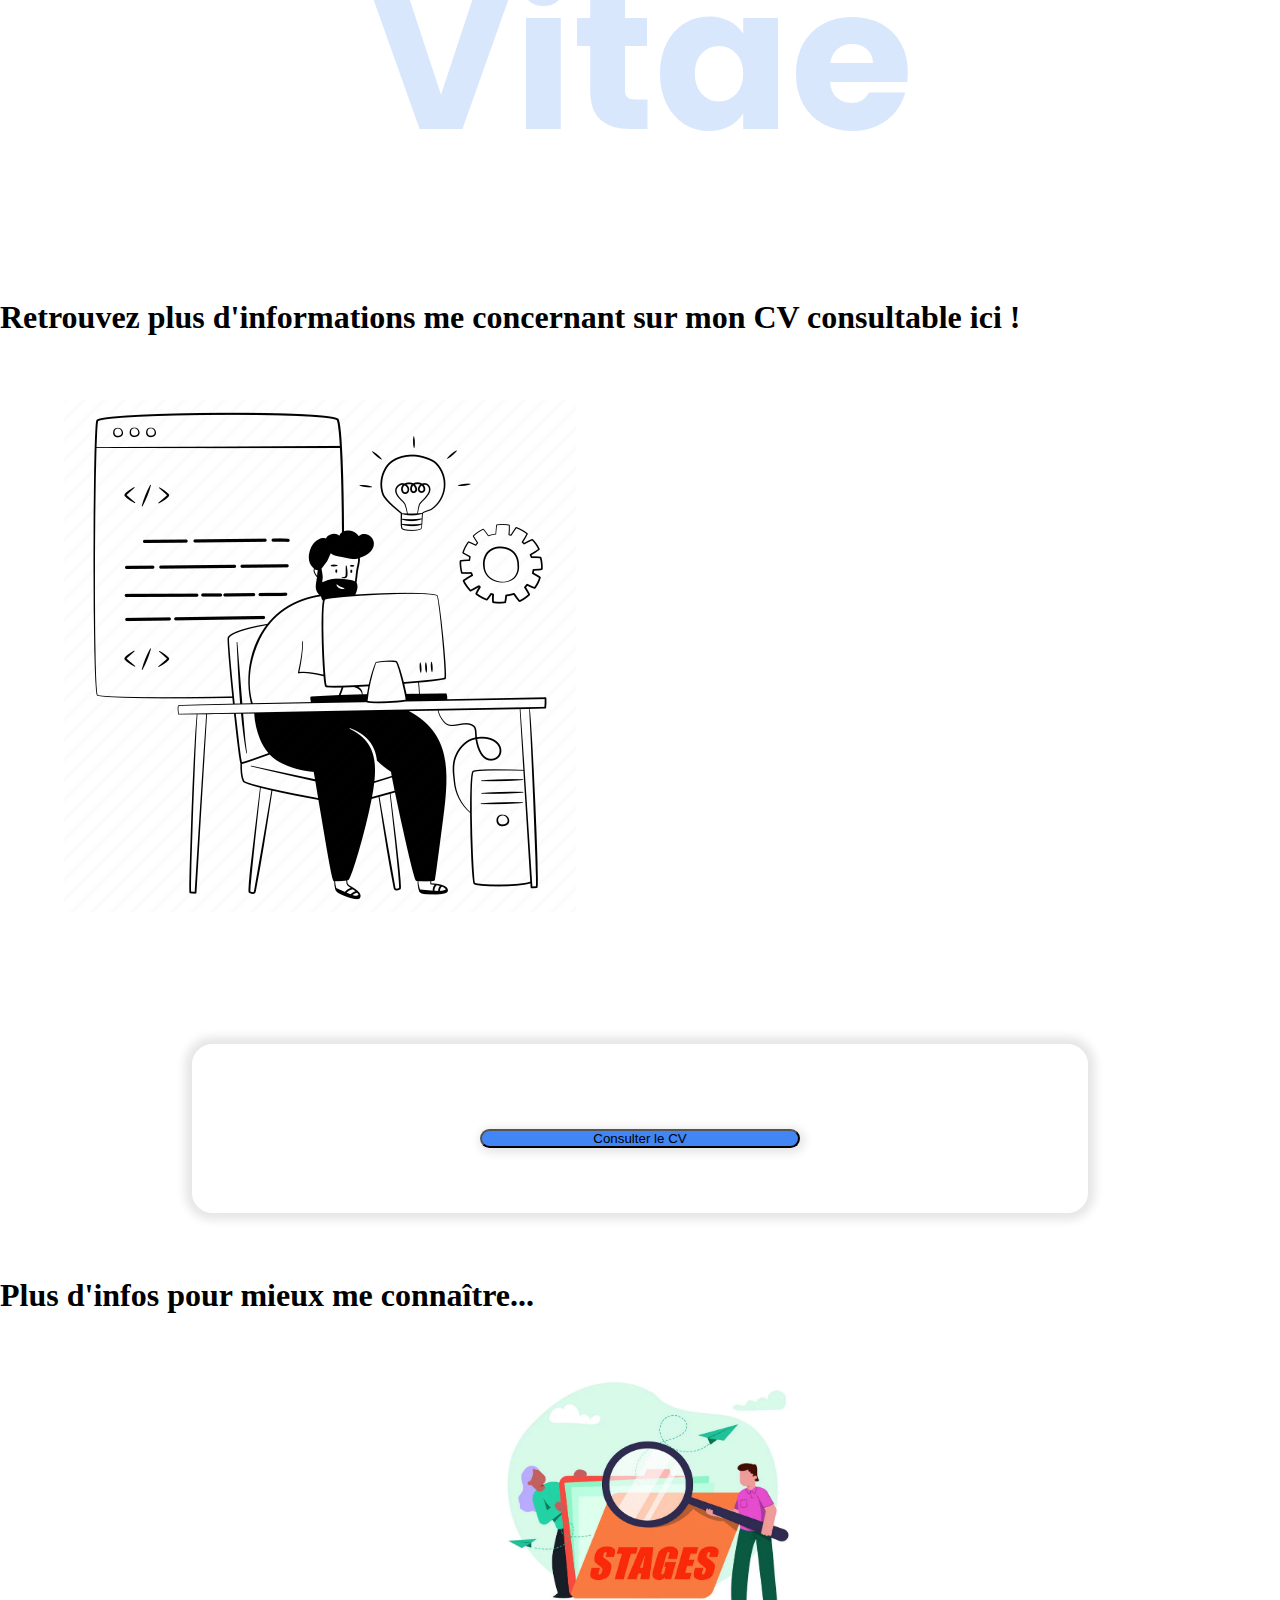
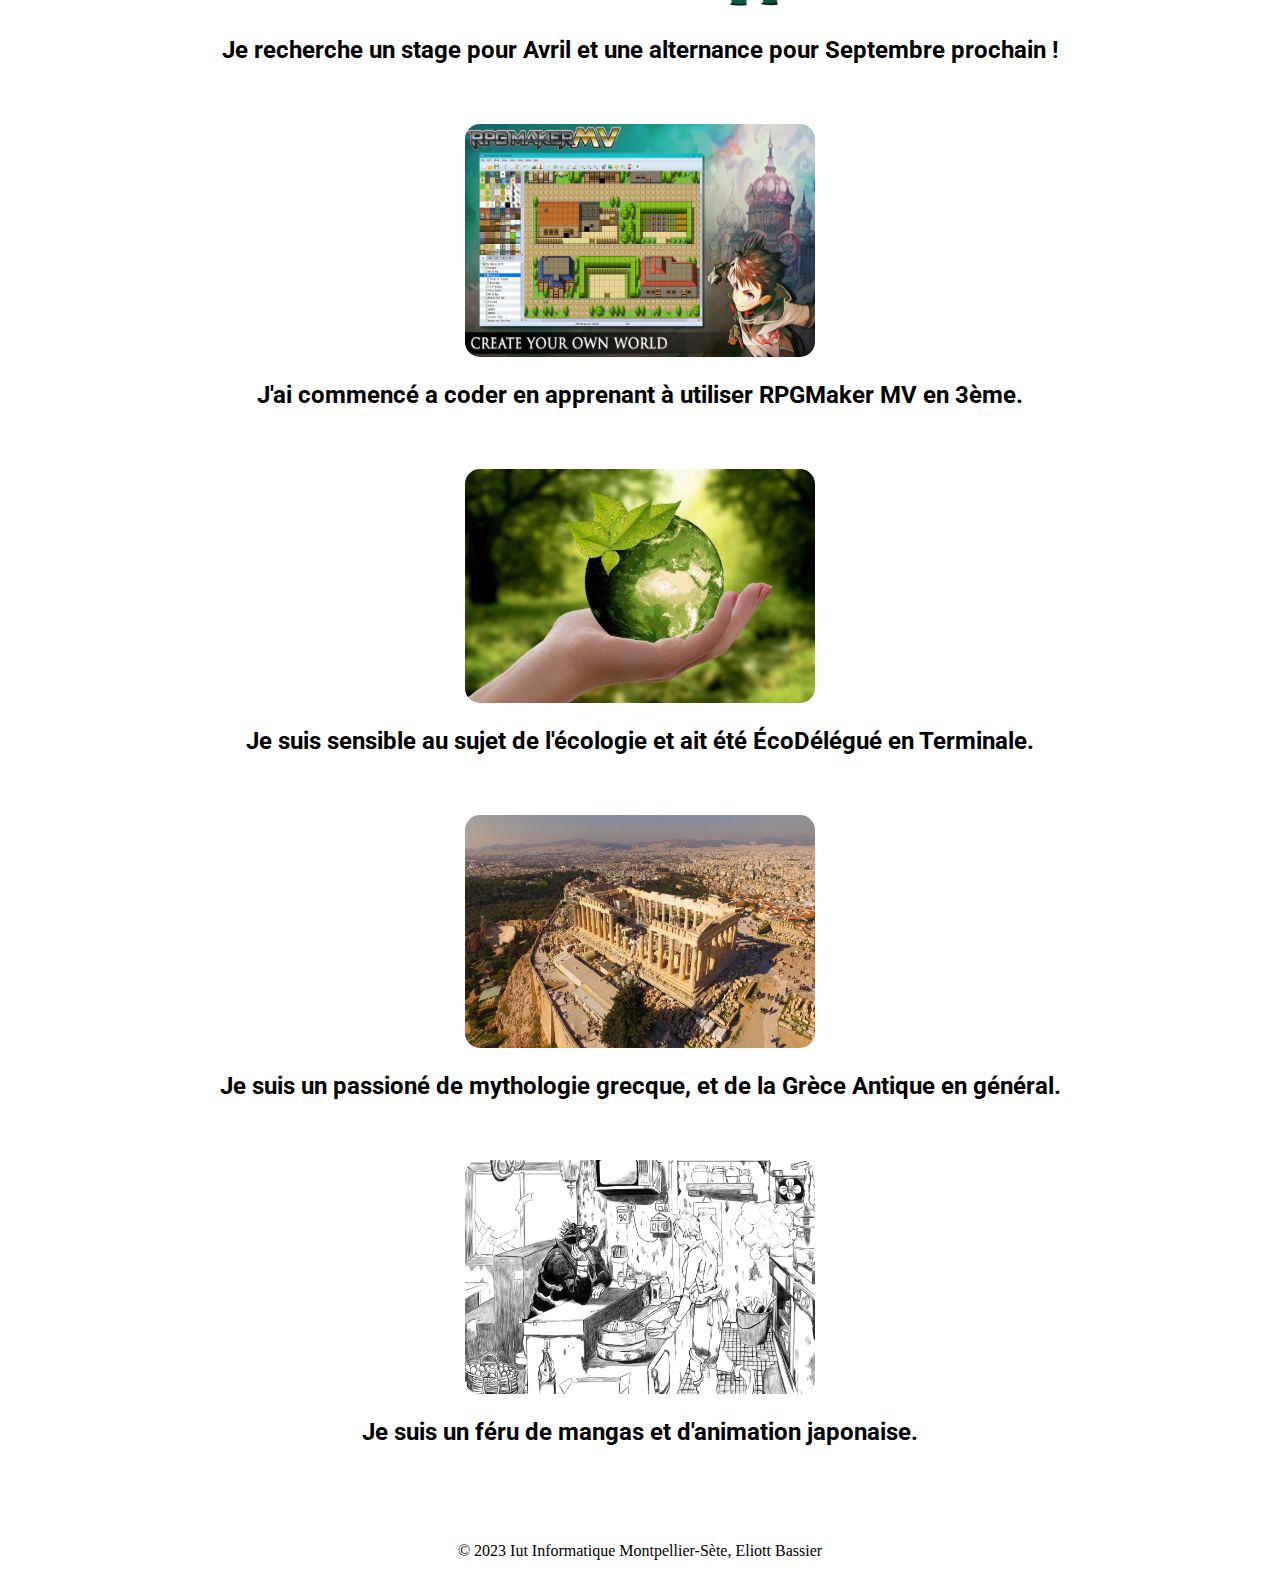
==== commit ff019267: "ajout photo de moi" ====
--- a/index.html
+++ b/index.html
@@ -105,7 +105,7 @@
   <section class="home page" id="home">
     <div class="row m-auto home-row">
       <div class="col-12 col-lg-6">
-        <img src="images/self.png" alt="self_pic" class="img-fluid d-block self" />
+        <img src="images/moi.png" alt="self_pic" class="img-fluid d-block self" />
         <img src="images/smallDots.png" alt="decoration" class="img-fluid d-block dots d-none d-lg-block" />
       </div>
 
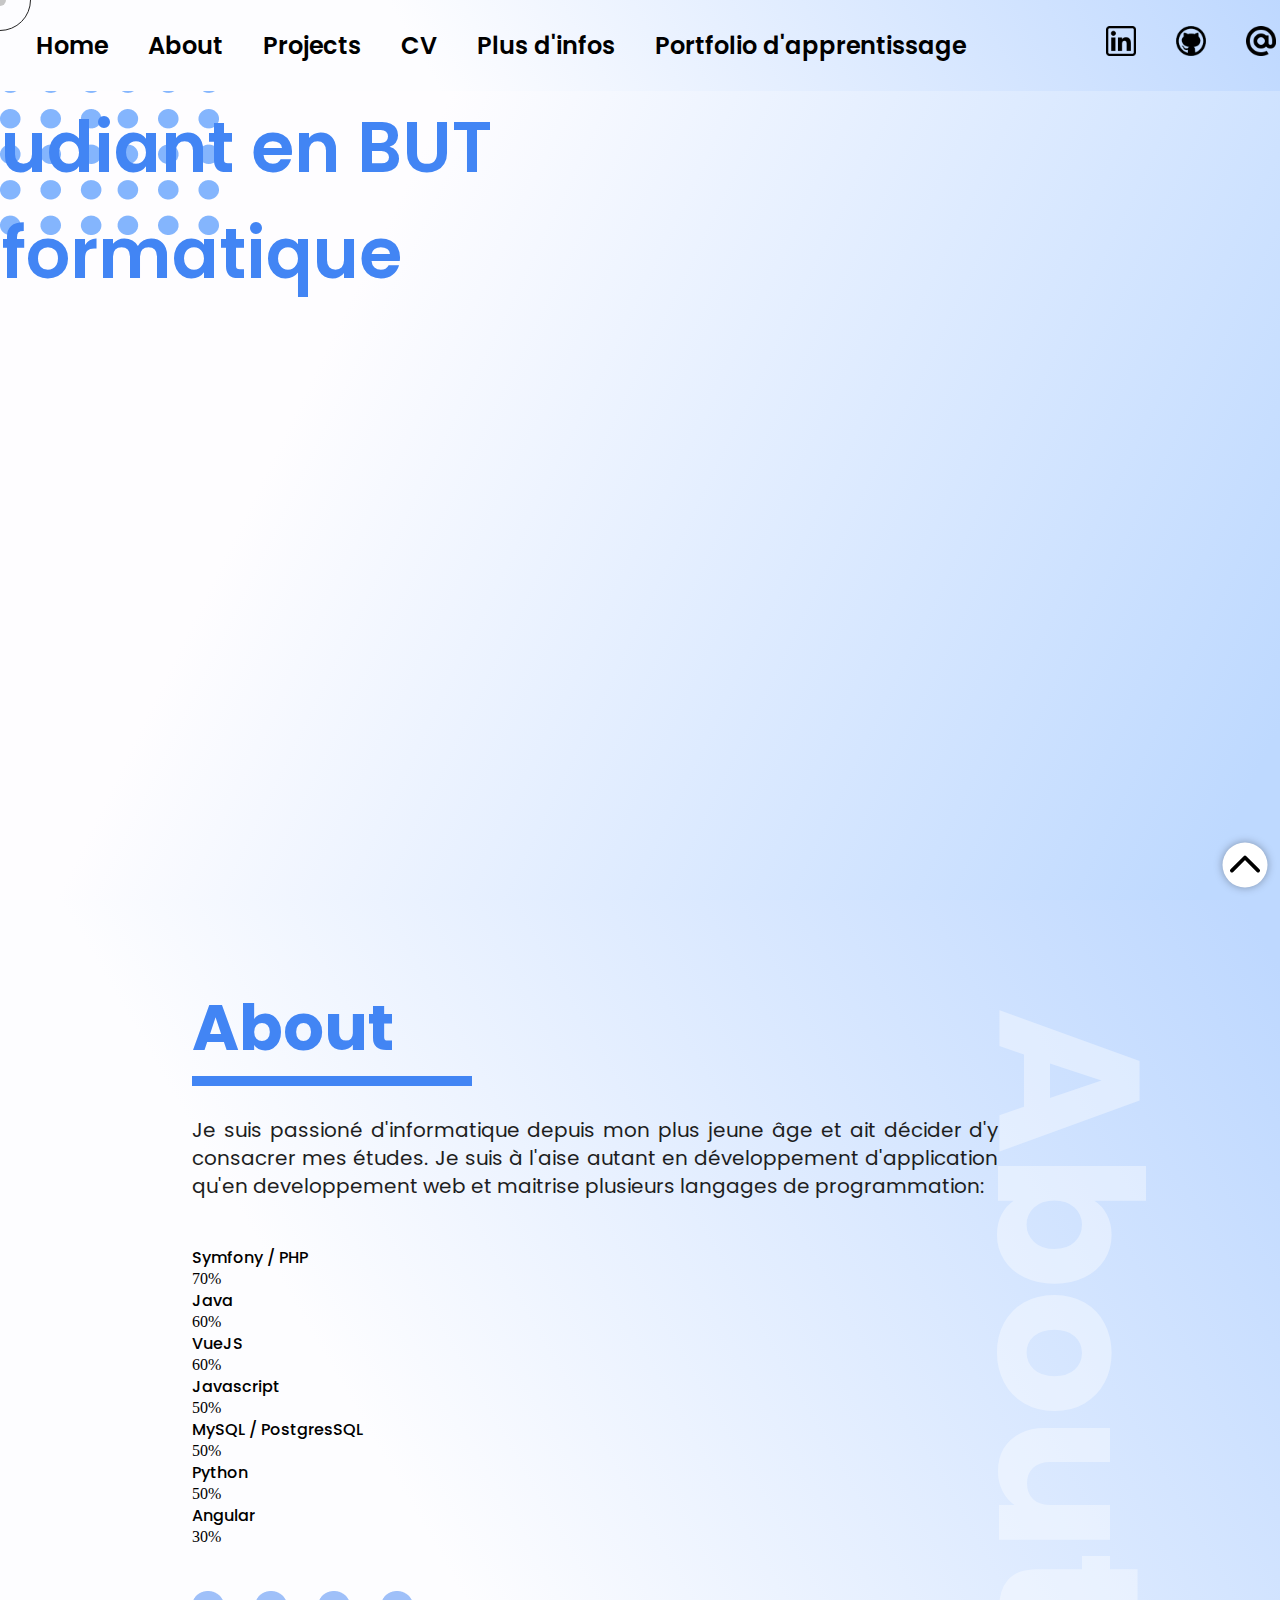
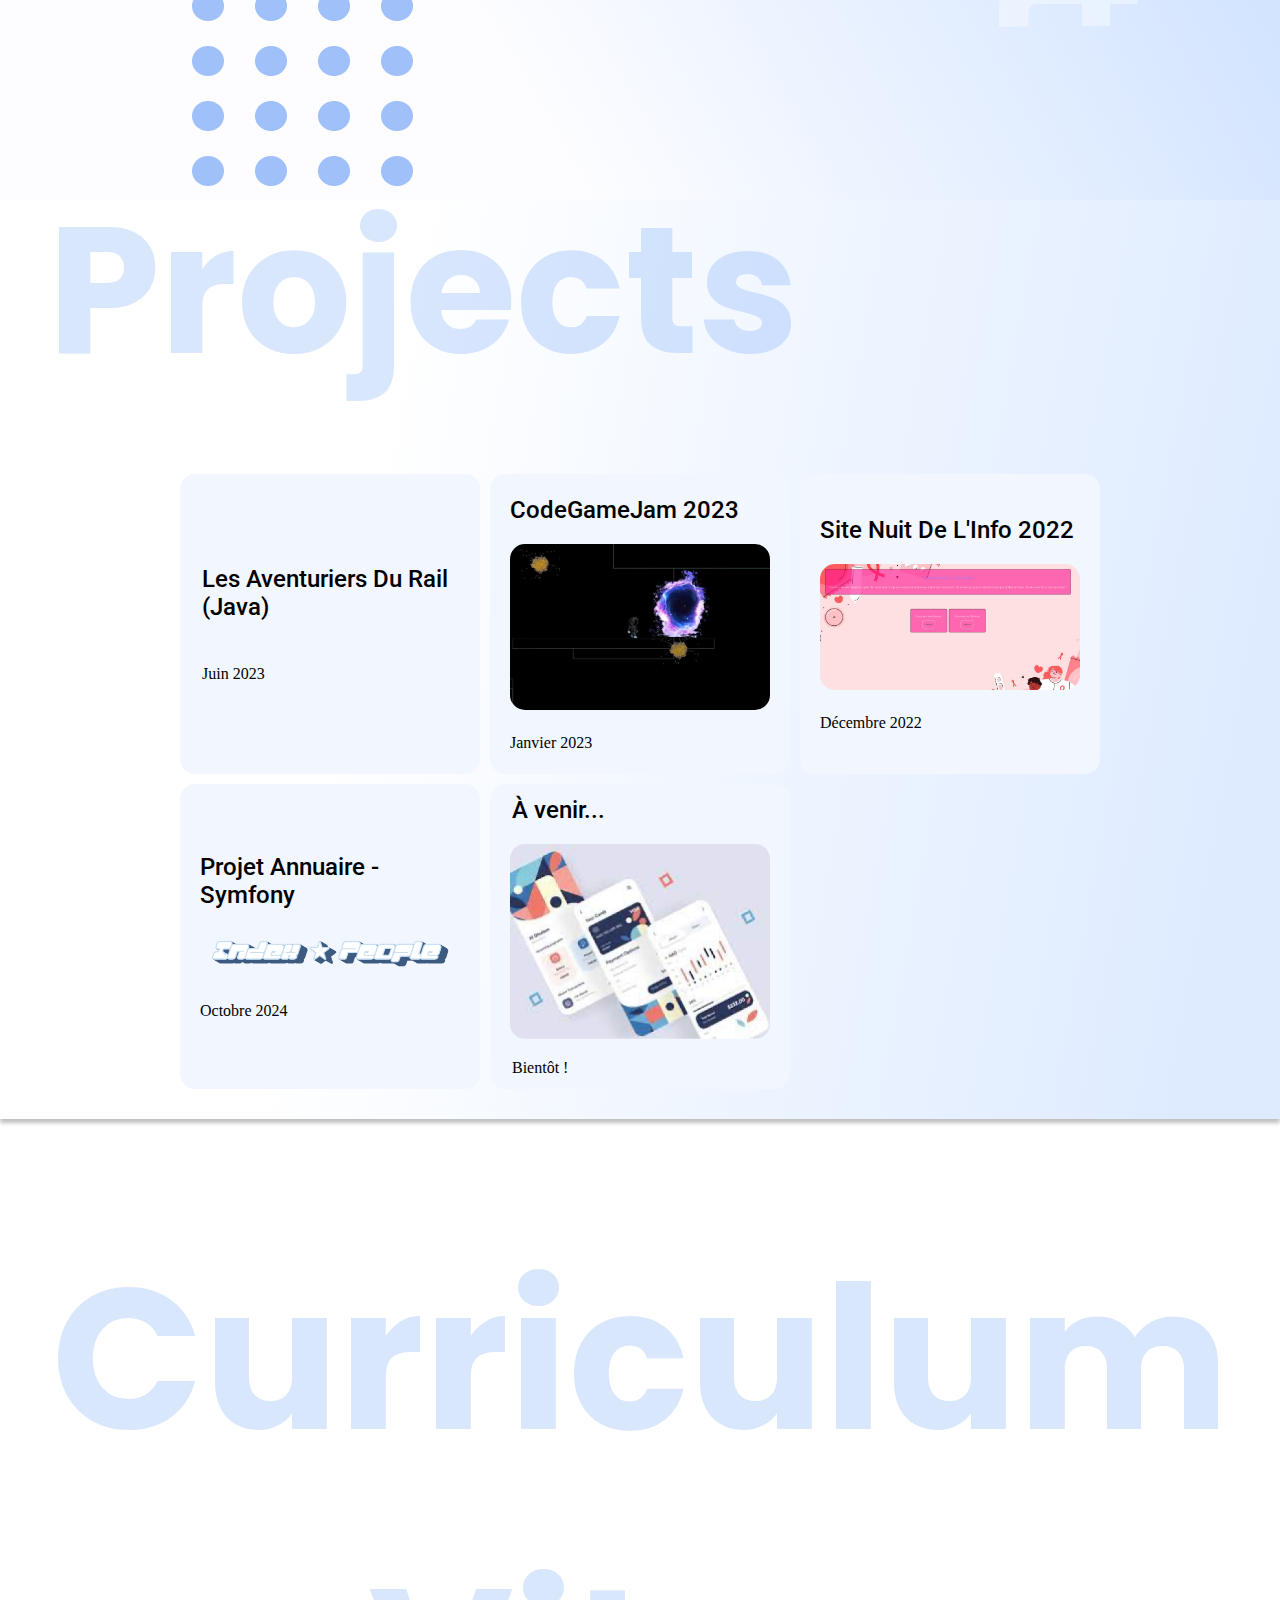
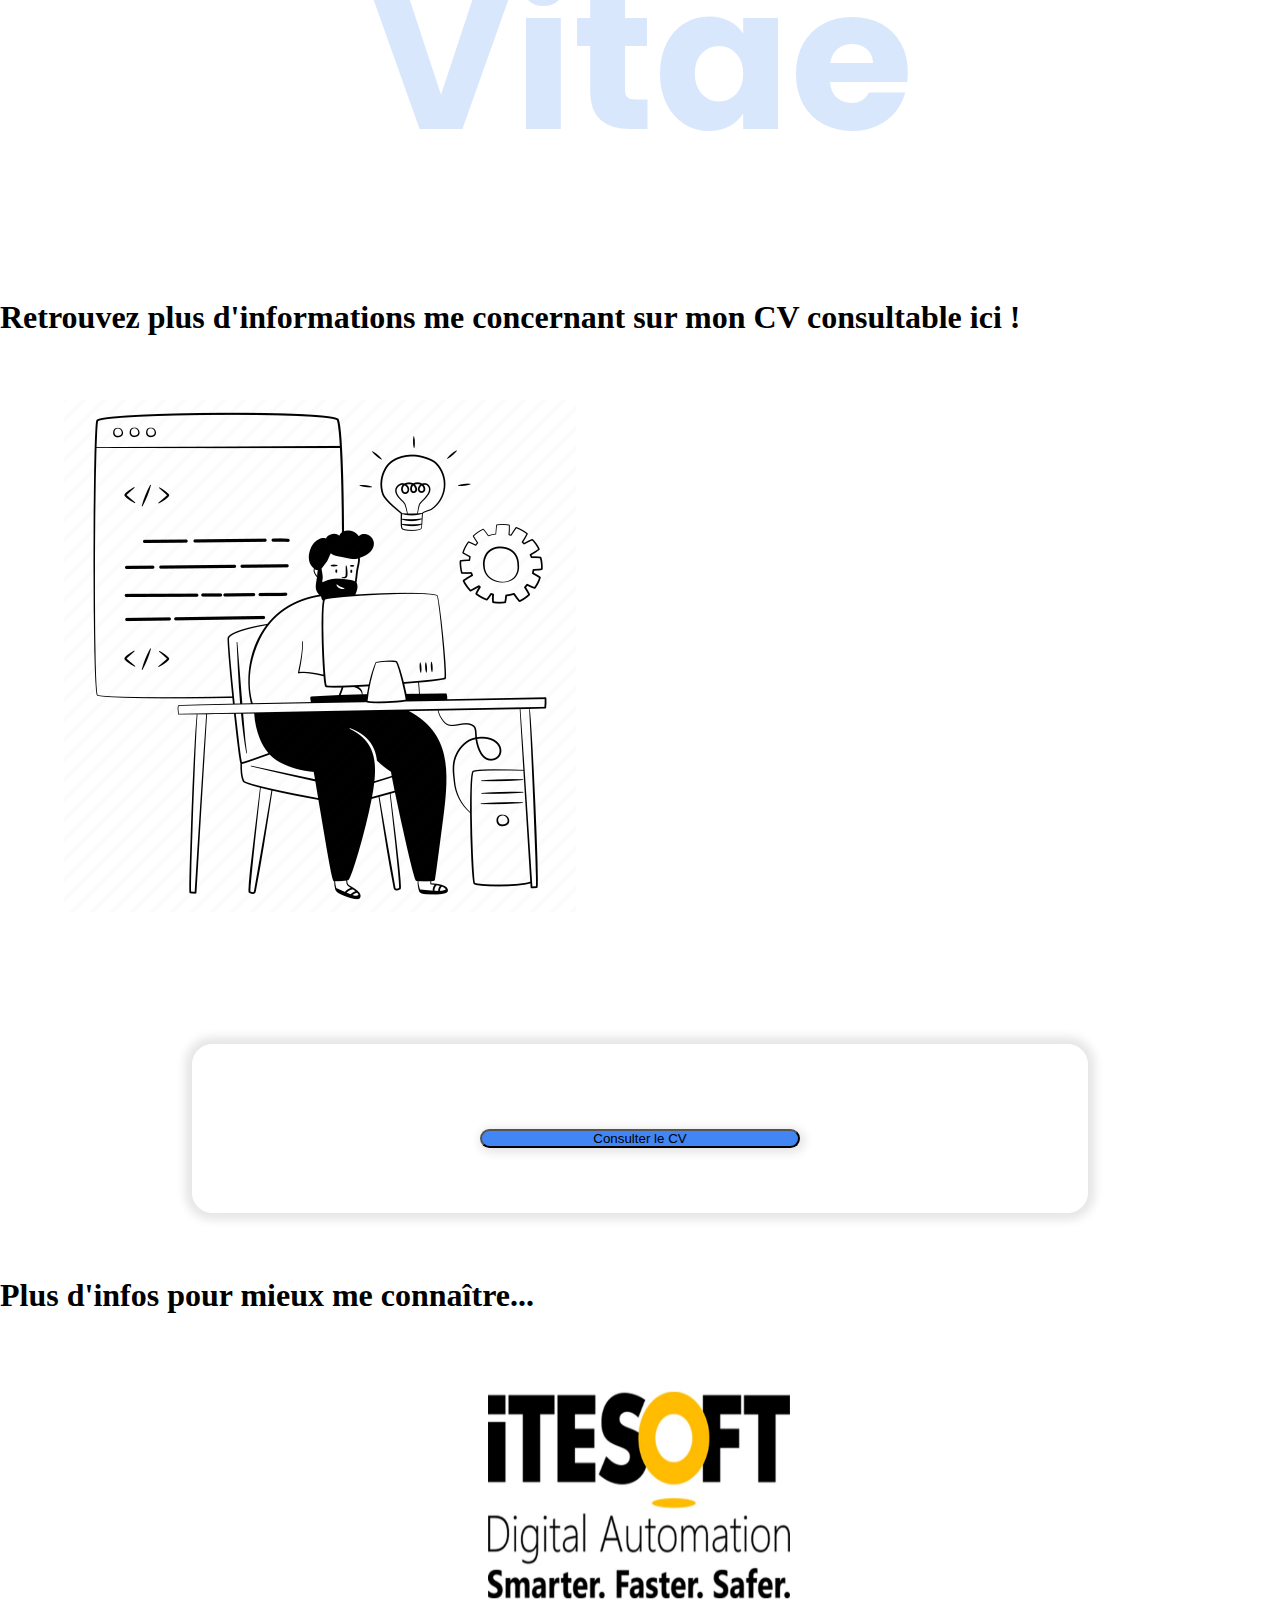
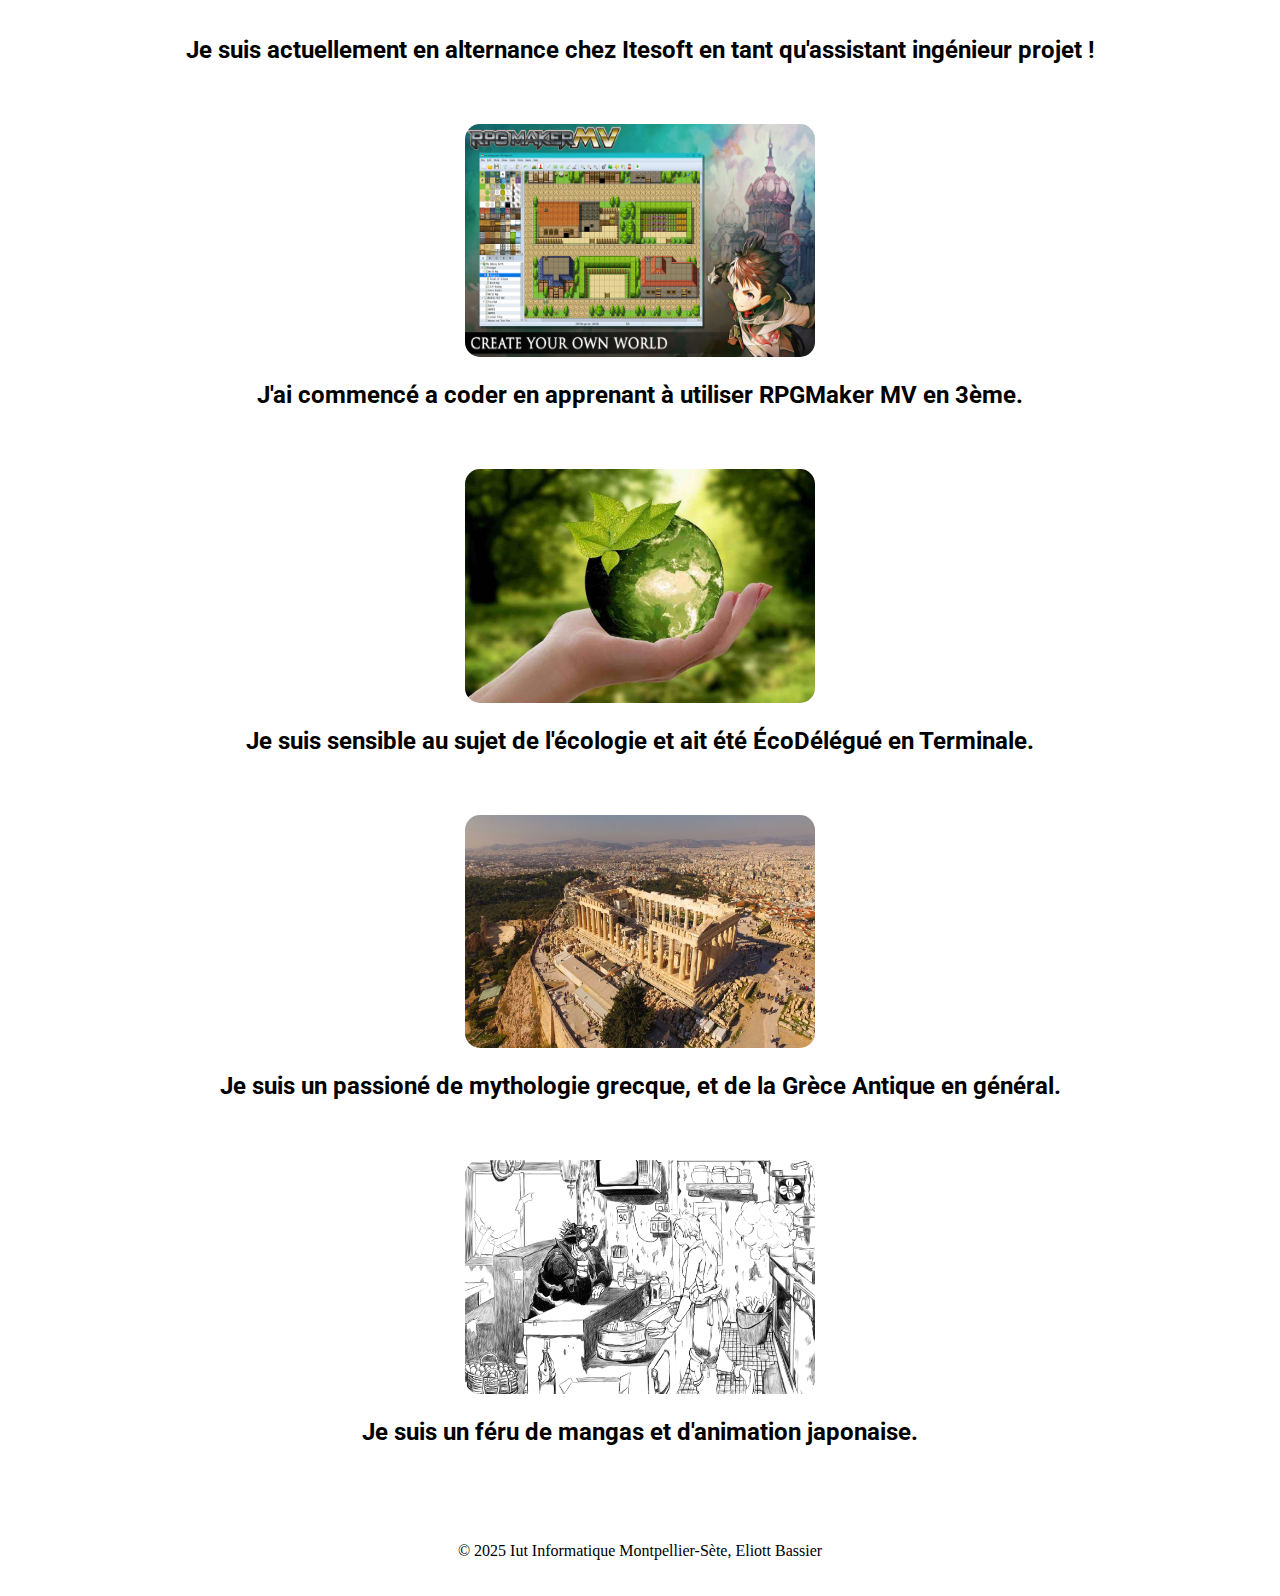
==== commit b8d341be: "nouvelle version up to date" ====
--- a/index.html
+++ b/index.html
@@ -23,10 +23,10 @@
   <meta charset="UTF-8" />
   <meta http-equiv="X-UA-Compatible" content="IE=edge" />
   <meta name="viewport" content="width=device-width, initial-scale=1.0" />
-  <meta name="title" content="GDSC-RTU: Portfolio">
-  <meta name="description" content="This is a portfolio website developed by the core team of GDSC RTU.">
+  <meta name="title" content="Eliott Bassier: Portfolio">
+  <meta name="description" content="PortFolio De Eliott Bassier élève 3 ème année de BUT Informatique.">
   <meta name="keywords"
-        content="Portfolio, template, Google Developer Student Club, RTU, Kota, Rajsthan Technical University, Github, Gmail, Facebook, Instagram, Gautam, Web, Developer, Designer, engineering, student, writer, LinkedIn">
+        content="Portfolio, Github, Gmail, Web, Developer, Designer, engineering, student, writer, LinkedIn">
   <meta name="robots" content="index, follow">
   <meta http-equiv="Content-Type" content="text/html; charset=utf-8">
   <meta name="language" content="English">
@@ -37,7 +37,7 @@
   <meta name="msapplication-TileColor" content="#ffffff">
   <meta name="msapplication-TileImage" content="images/Favicon/ms-icon-144x144.png">
   <meta name="theme-color" content="#ffffff">
-  <title>Portfolio</title>
+  <title>Portfolio Accueil</title>
 
   <!--Stylesheets-->
   <link rel="preconnect" href="https://fonts.googleapis.com" />
@@ -78,6 +78,9 @@
         <li class="navbar-item">
           <a href="#plus-d-infos" class="navbar-link">Plus d'infos</a>
         </li>
+        <li class="navbar-item">
+          <a href="./portfolio.html" class="navbar-link">Portfolio d'apprentissage</a>
+        </li>
       </ul>
       <ul class="navbar-icons">
         <li class="navbar-item">
@@ -105,7 +108,7 @@
   <section class="home page" id="home">
     <div class="row m-auto home-row">
       <div class="col-12 col-lg-6">
-        <img src="images/moi.png" alt="self_pic" class="img-fluid d-block self" />
+        <img src="images/moi2.png" alt="self_pic" class="img-fluid d-block self" />
         <img src="images/smallDots.png" alt="decoration" class="img-fluid d-block dots d-none d-lg-block" />
       </div>
 
@@ -145,7 +148,15 @@
 
         <!--Skills-->
         <div class="col-12 col-lg-6">
-          <p class="skill">HTML / CSS</p>
+          <p class="skill">Symfony / PHP</p>
+          <div class="progress mb-3">
+            <div class="progress-bar" role="progressbar" style="width: 70%" aria-valuenow="70" aria-valuemin="0"
+              aria-valuemax="100">
+              70%
+            </div>
+          </div>
+
+          <p class="skill">Java</p>
           <div class="progress mb-3">
             <div class="progress-bar" role="progressbar" style="width: 60%" aria-valuenow="60" aria-valuemin="0"
               aria-valuemax="100">
@@ -153,15 +164,15 @@
             </div>
           </div>
 
-          <p class="skill">Java</p>
-          <div class="progress mb-3">
-            <div class="progress-bar" role="progressbar" style="width: 70%" aria-valuenow="70" aria-valuemin="0"
-              aria-valuemax="100">
-              70%
-            </div>
-          </div>
-
-          <p class="skill">PHP</p>
+          <p class="skill">VueJS</p>
+          <div class="progress mb-3">
+            <div class="progress-bar" role="progressbar" style="width: 60%" aria-valuenow="60" aria-valuemin="0"
+              aria-valuemax="100">
+              60%
+            </div>
+          </div>
+
+          <p class="skill">Javascript</p>
           <div class="progress mb-3">
             <div class="progress-bar" role="progressbar" style="width: 50%" aria-valuenow="50" aria-valuemin="0"
               aria-valuemax="100">
@@ -169,15 +180,7 @@
             </div>
           </div>
 
-          <p class="skill">Lua</p>
-          <div class="progress mb-3">
-            <div class="progress-bar" role="progressbar" style="width: 25%" aria-valuenow="25" aria-valuemin="0"
-              aria-valuemax="100">
-              25%
-            </div>
-          </div>
-
-          <p class="skill">MySQL</p>
+          <p class="skill">MySQL / PostgresSQL</p>
           <div class="progress mb-3">
             <div class="progress-bar" role="progressbar" style="width: 50%" aria-valuenow="50" aria-valuemin="0"
               aria-valuemax="100">
@@ -185,7 +188,7 @@
             </div>
           </div>
 
-          <p class="skill">C</p>
+          <p class="skill">Python</p>
           <div class="progress mb-3">
             <div class="progress-bar" role="progressbar" style="width: 50%" aria-valuenow="50" aria-valuemin="0"
               aria-valuemax="100">
@@ -193,11 +196,11 @@
             </div>
           </div>
 
-          <p class="skill">Python</p>
-          <div class="progress mb-3">
-            <div class="progress-bar" role="progressbar" style="width: 50%" aria-valuenow="50" aria-valuemin="0"
-              aria-valuemax="100">
-              50%
+          <p class="skill">Angular</p>
+          <div class="progress mb-3">
+            <div class="progress-bar" role="progressbar" style="width: 30%" aria-valuenow="30" aria-valuemin="0"
+              aria-valuemax="100">
+              30%
             </div>
           </div>
 
@@ -251,6 +254,16 @@
         </div>
 
         <div class="project">
+          <a href="https://github.com/beliott/r5.05-projet1-main">
+          <div class="project_title">
+            <span>Projet Annuaire - Symfony</span>
+          </div>
+          <img class="project_image" src="./images/projet4.png" alt="" />
+          <div class="project_date"> Octobre 2024 </div>
+          </a>
+        </div>
+
+        <div class="project">
           <div class="project_title">
             <span>À venir...</span>
           </div>
@@ -304,9 +317,9 @@
     <div class="row">
 
       <div class="col-lg-4 image-container">
-        <img class="blog-image" src="images/stage.png" alt="" />
-        <p class="blog-para">
-          Je recherche un stage pour Avril et une alternance pour Septembre prochain !
+        <img class="blog-image" src="images/itesoft.jpg" alt="" />
+        <p class="blog-para">
+          Je suis actuellement en alternance chez Itesoft en tant qu'assistant ingénieur projet !
         </p>
       </div>
 
@@ -344,7 +357,7 @@
   <!--copyrights-->
   <section class="footer">
     <p>
-      © 2023
+      © 2025
       Iut Informatique Montpellier-Sète, Eliott Bassier
     </p>
   </section>
@@ -361,9 +374,9 @@
   <script>
     function telechargerFichier() {
       // URL du fichier que vous souhaitez télécharger
-      var urlFichier = './resources/CVEliottBassier.pdf';
+      var urlFichier = './resources/Diaporama-VeilleInformationelle-EliottBASSIER.pdf';
       // Nom du fichier téléchargé
-      var nomFichier = 'CVEliottBassier.pdf';
+      var nomFichier = 'Diaporama-VeilleInformationelle-EliottBASSIER.pdf';
       // Obtenir l'élément lien de téléchargement
       var lienTelechargement = document.getElementById('lienTelechargement');
       // Définir l'URL du fichier sur le lien de téléchargement
--- a/css/style.css
+++ b/css/style.css
@@ -721,4 +721,41 @@
   .self{
     z-index: 0;
   }
+}
+
+.lePremier  {
+  display: flex;
+  flex-direction: column;
+  align-items: center;
+  justify-content: center;
+  padding-top: 15% ;
+  width: 100%;
+  margin-bottom: 15%;
+}
+
+.has-marg-bot{
+  margin-bottom: 50px;
+}
+.conteneur {
+  display: flex;
+  flex-direction: column;
+  align-items: center;
+  justify-content: center;
+  margin-top: 10px;
+  width: 75%;
+}
+
+.evidenceAC {
+  color: red;
+  font-weight: bold;
+}
+
+.trace {
+  font-style: italic;
+  text-decoration: underline;
+  color: #94bcff;
+}
+
+#portfolio-page {
+  cursor: auto;
 }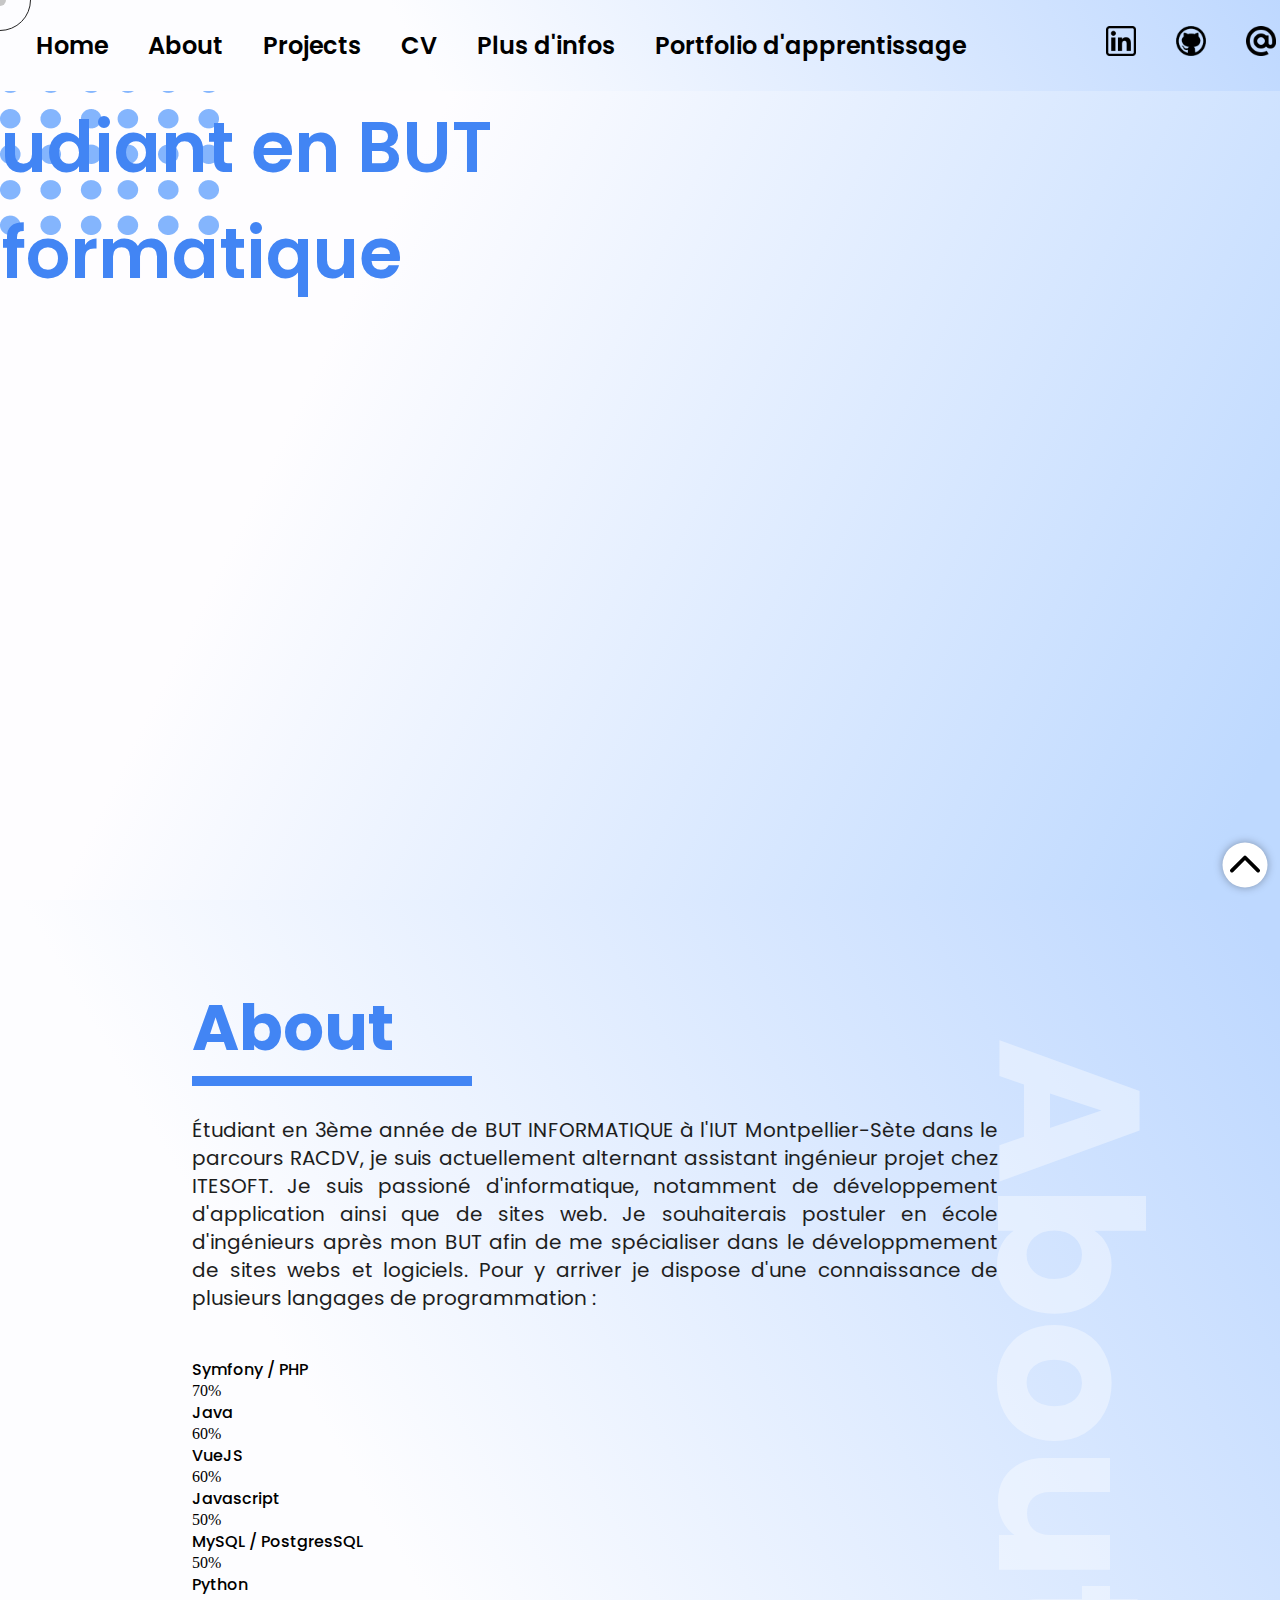
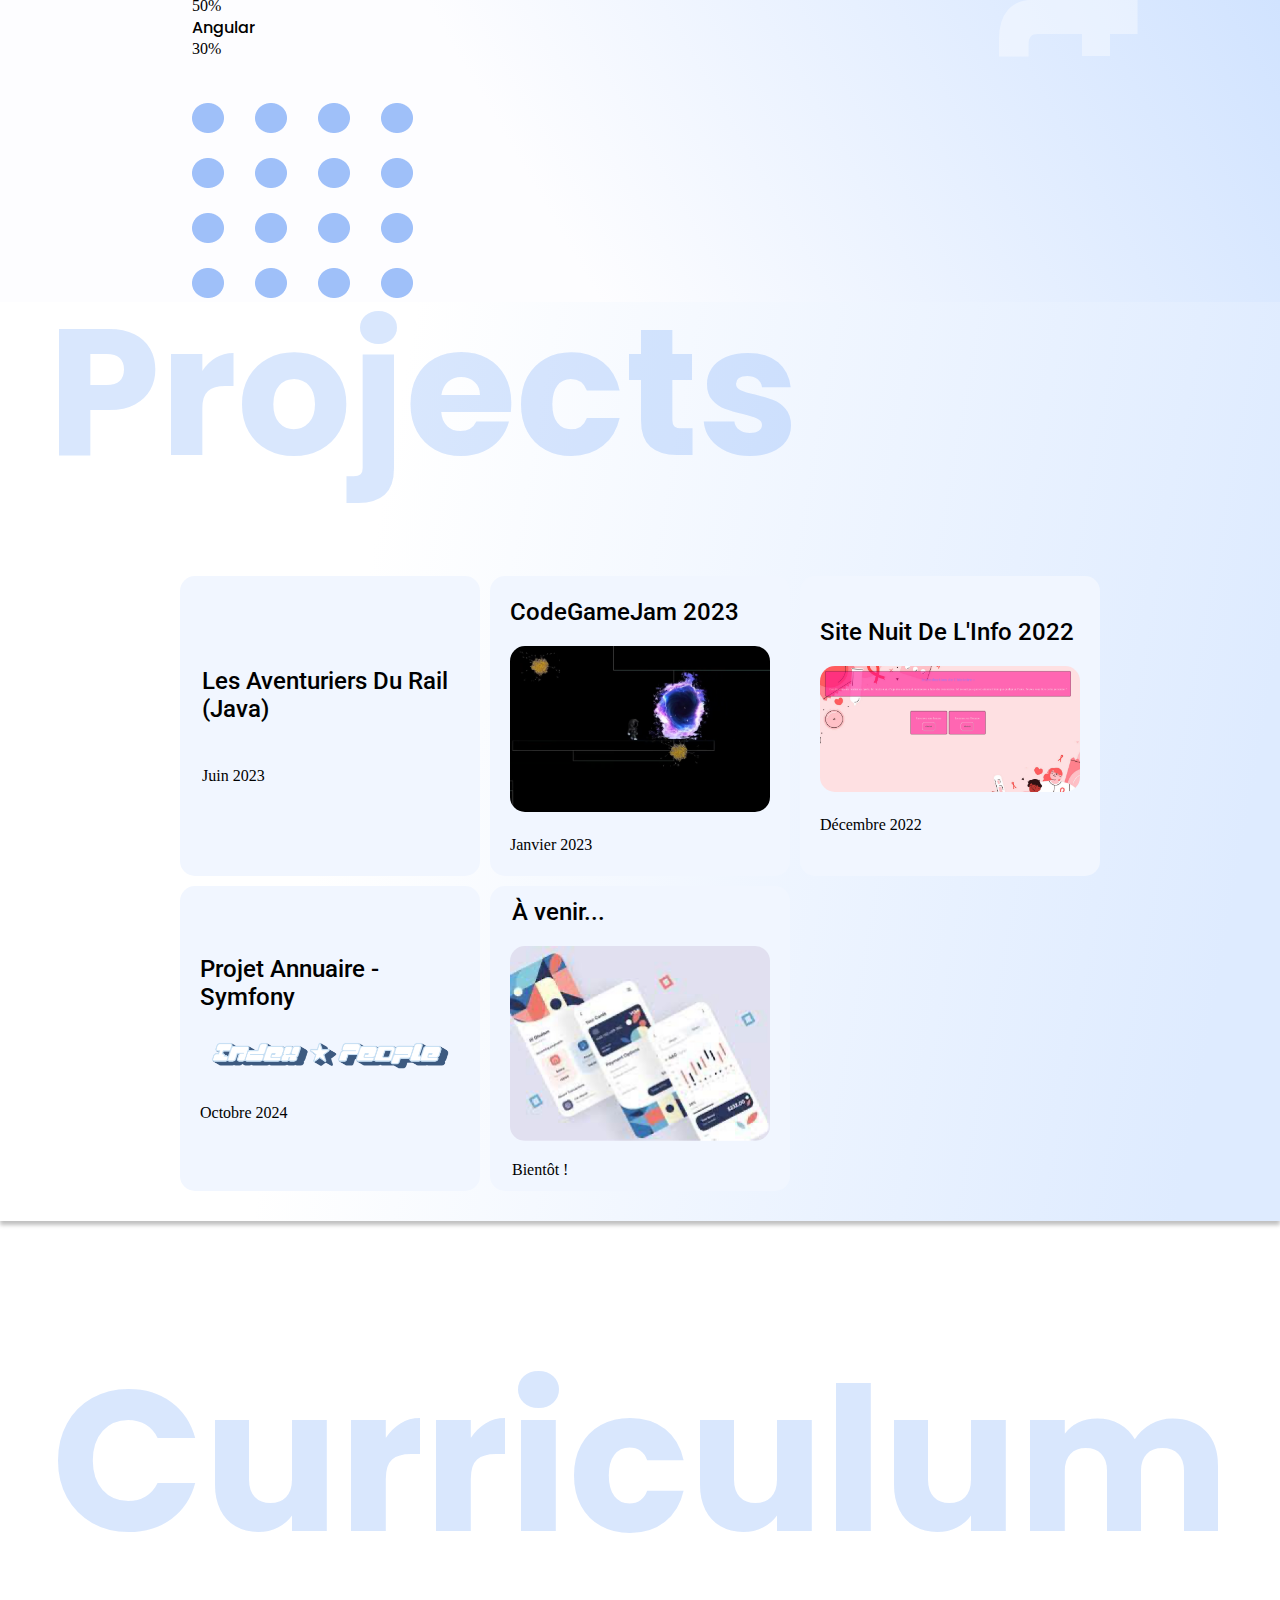
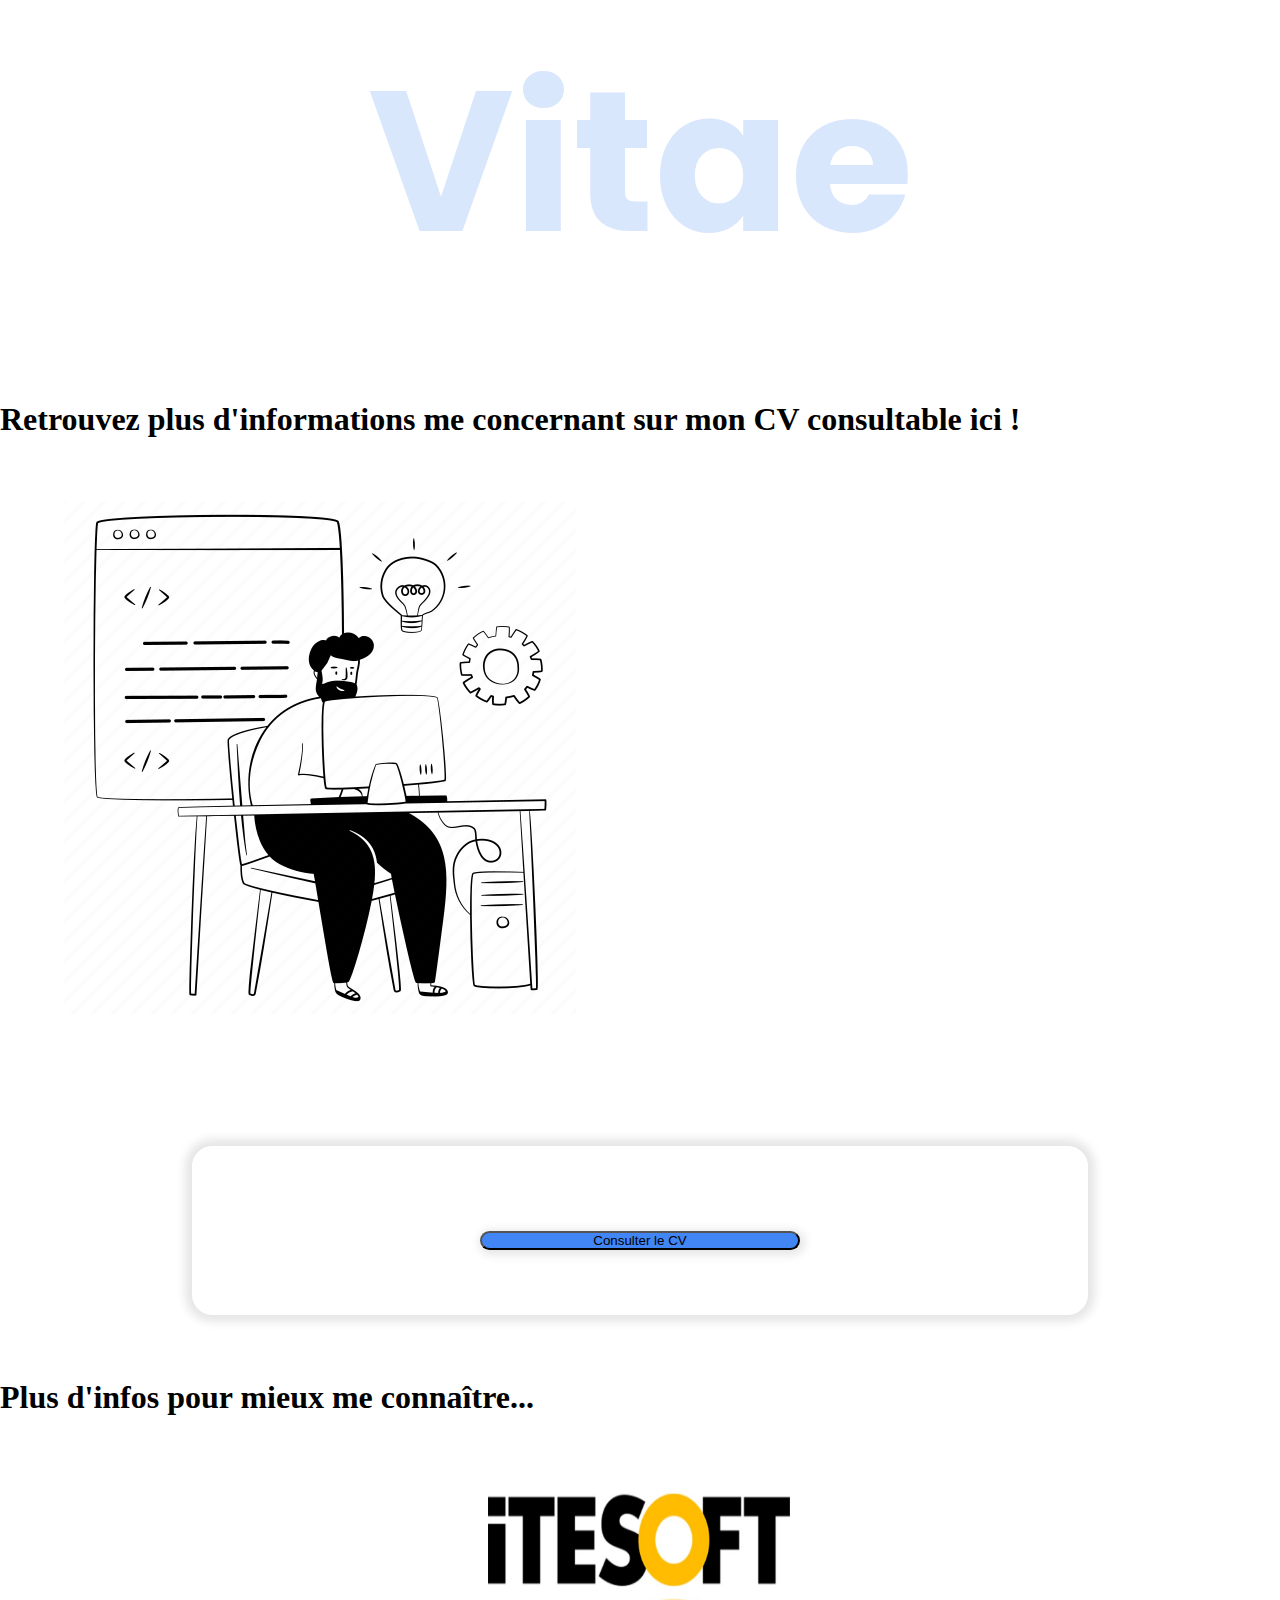
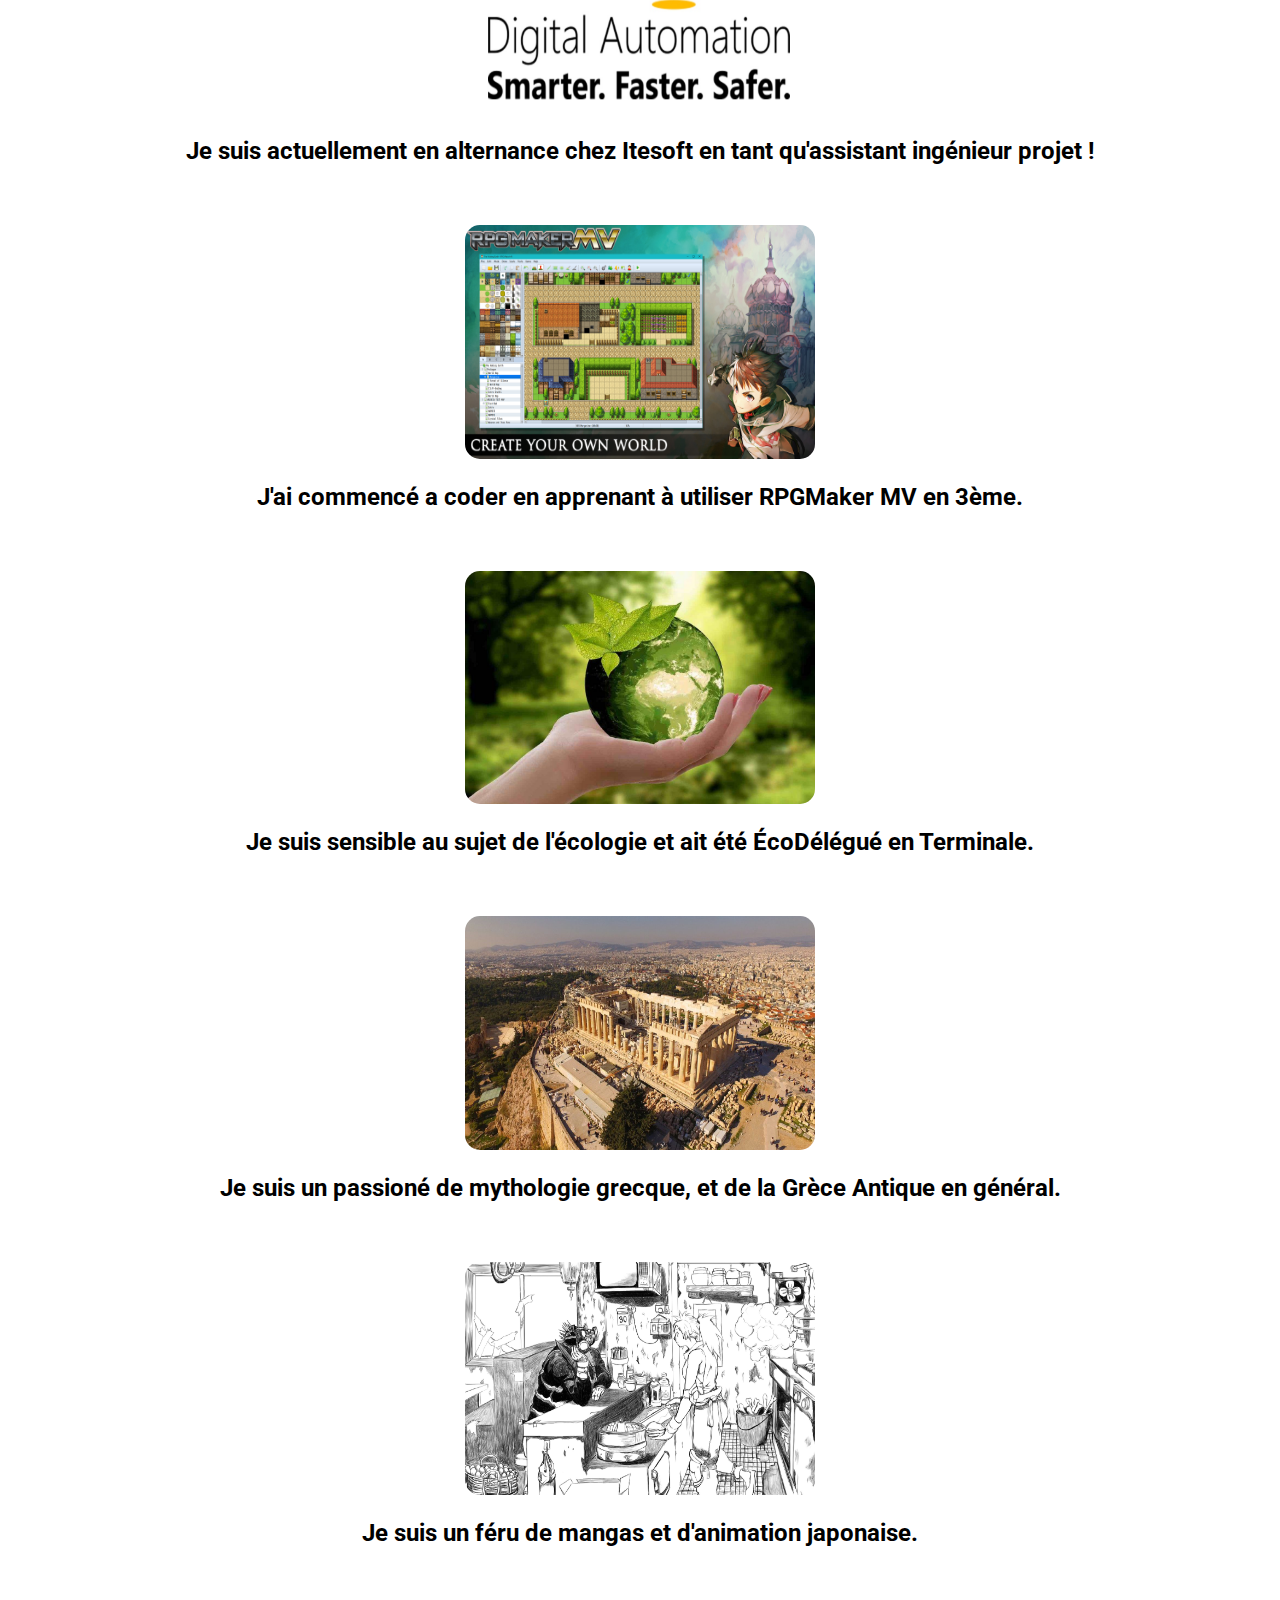
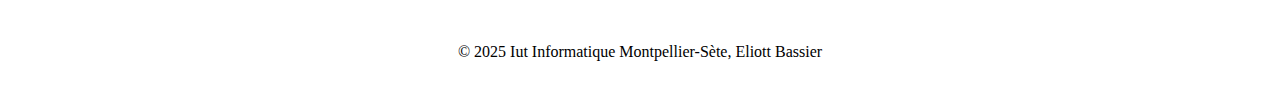
==== commit a68f3768: "fix : texte de présentation" ====
--- a/index.html
+++ b/index.html
@@ -138,10 +138,11 @@
         <div class="col-12 col-lg-6">
           <div class="para">
             <p>
-              Je suis passioné d'informatique depuis mon plus jeune âge
-              et ait décider d'y consacrer mes études.
-              Je suis à l'aise autant en développement d'application
-              qu'en developpement web et maitrise plusieurs langages de programmation:
+              Étudiant en 3ème année de BUT INFORMATIQUE à l'IUT Montpellier-Sète dans le parcours RACDV,
+              je suis actuellement alternant assistant ingénieur projet chez ITESOFT. Je suis passioné d'informatique,
+              notamment de développement d'application ainsi que de sites web. Je souhaiterais postuler en école
+              d'ingénieurs après mon BUT afin de me spécialiser dans le développmement de sites webs et logiciels. Pour
+              y arriver je dispose d'une connaissance de plusieurs langages de programmation :
             </p>
           </div>
         </div>
@@ -374,9 +375,9 @@
   <script>
     function telechargerFichier() {
       // URL du fichier que vous souhaitez télécharger
-      var urlFichier = './resources/Diaporama-VeilleInformationelle-EliottBASSIER.pdf';
+      var urlFichier = './resources/CV-EliottBASSIER.pdf';
       // Nom du fichier téléchargé
-      var nomFichier = 'Diaporama-VeilleInformationelle-EliottBASSIER.pdf';
+      var nomFichier = 'CV-EliottBASSIER.pdf';
       // Obtenir l'élément lien de téléchargement
       var lienTelechargement = document.getElementById('lienTelechargement');
       // Définir l'URL du fichier sur le lien de téléchargement
--- a/css/style.css
+++ b/css/style.css
@@ -87,7 +87,7 @@
 }
 
 .self {
-  width: 60%;
+  width: 40%;
   top: 50%;
   left: 45%;
   transform: translate(-50%, -50%);
